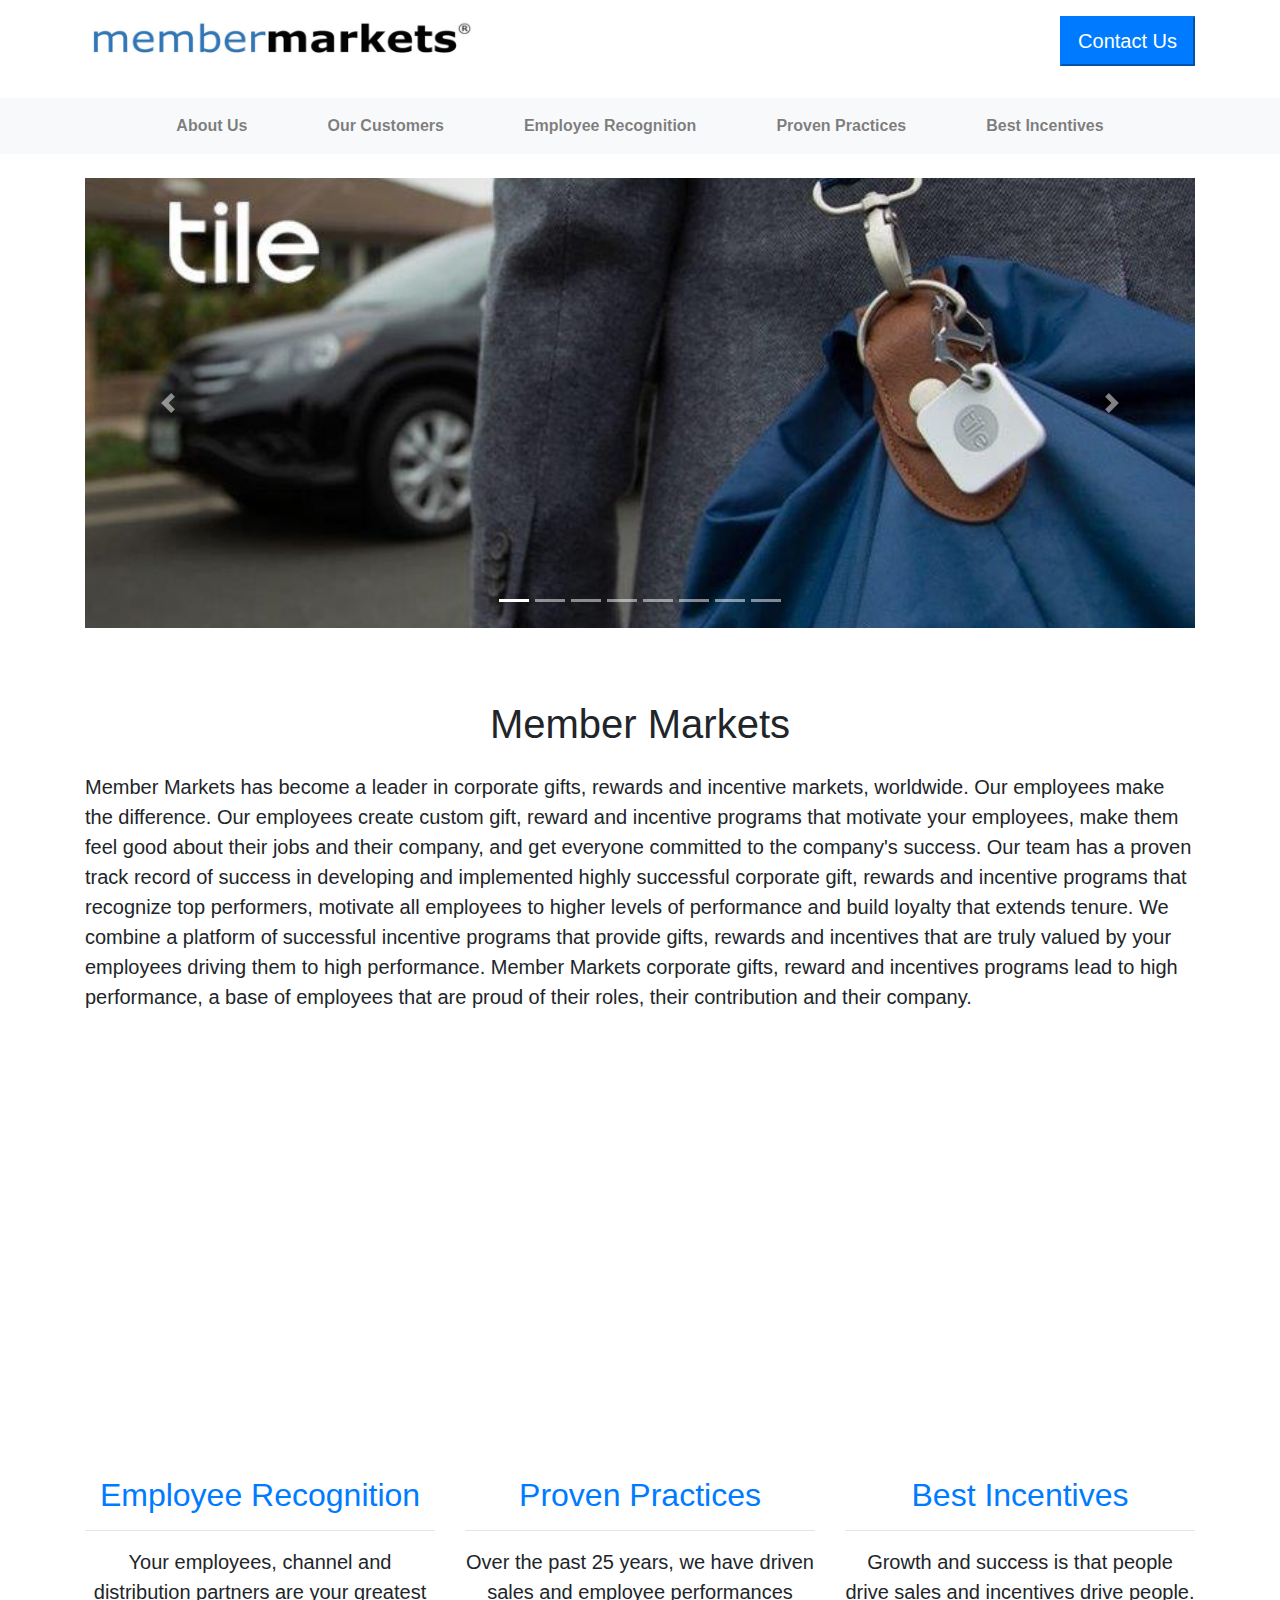
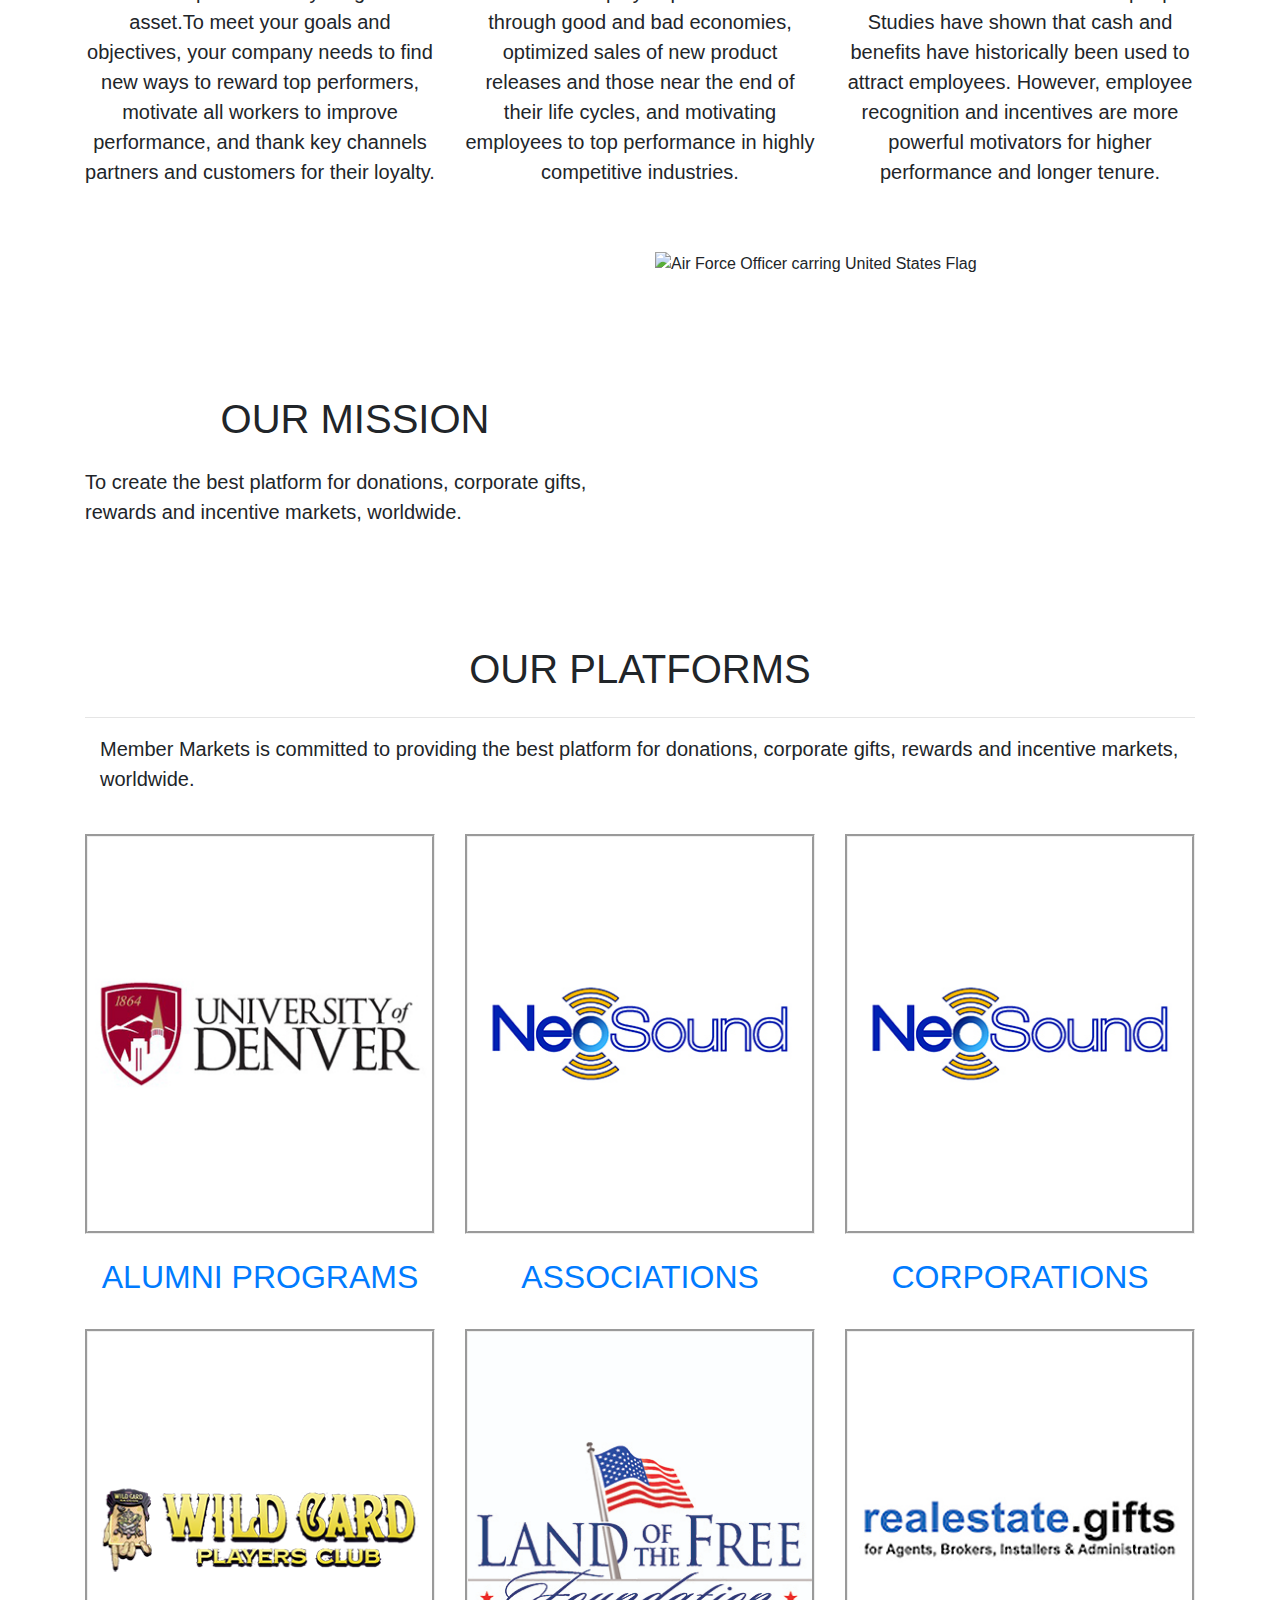
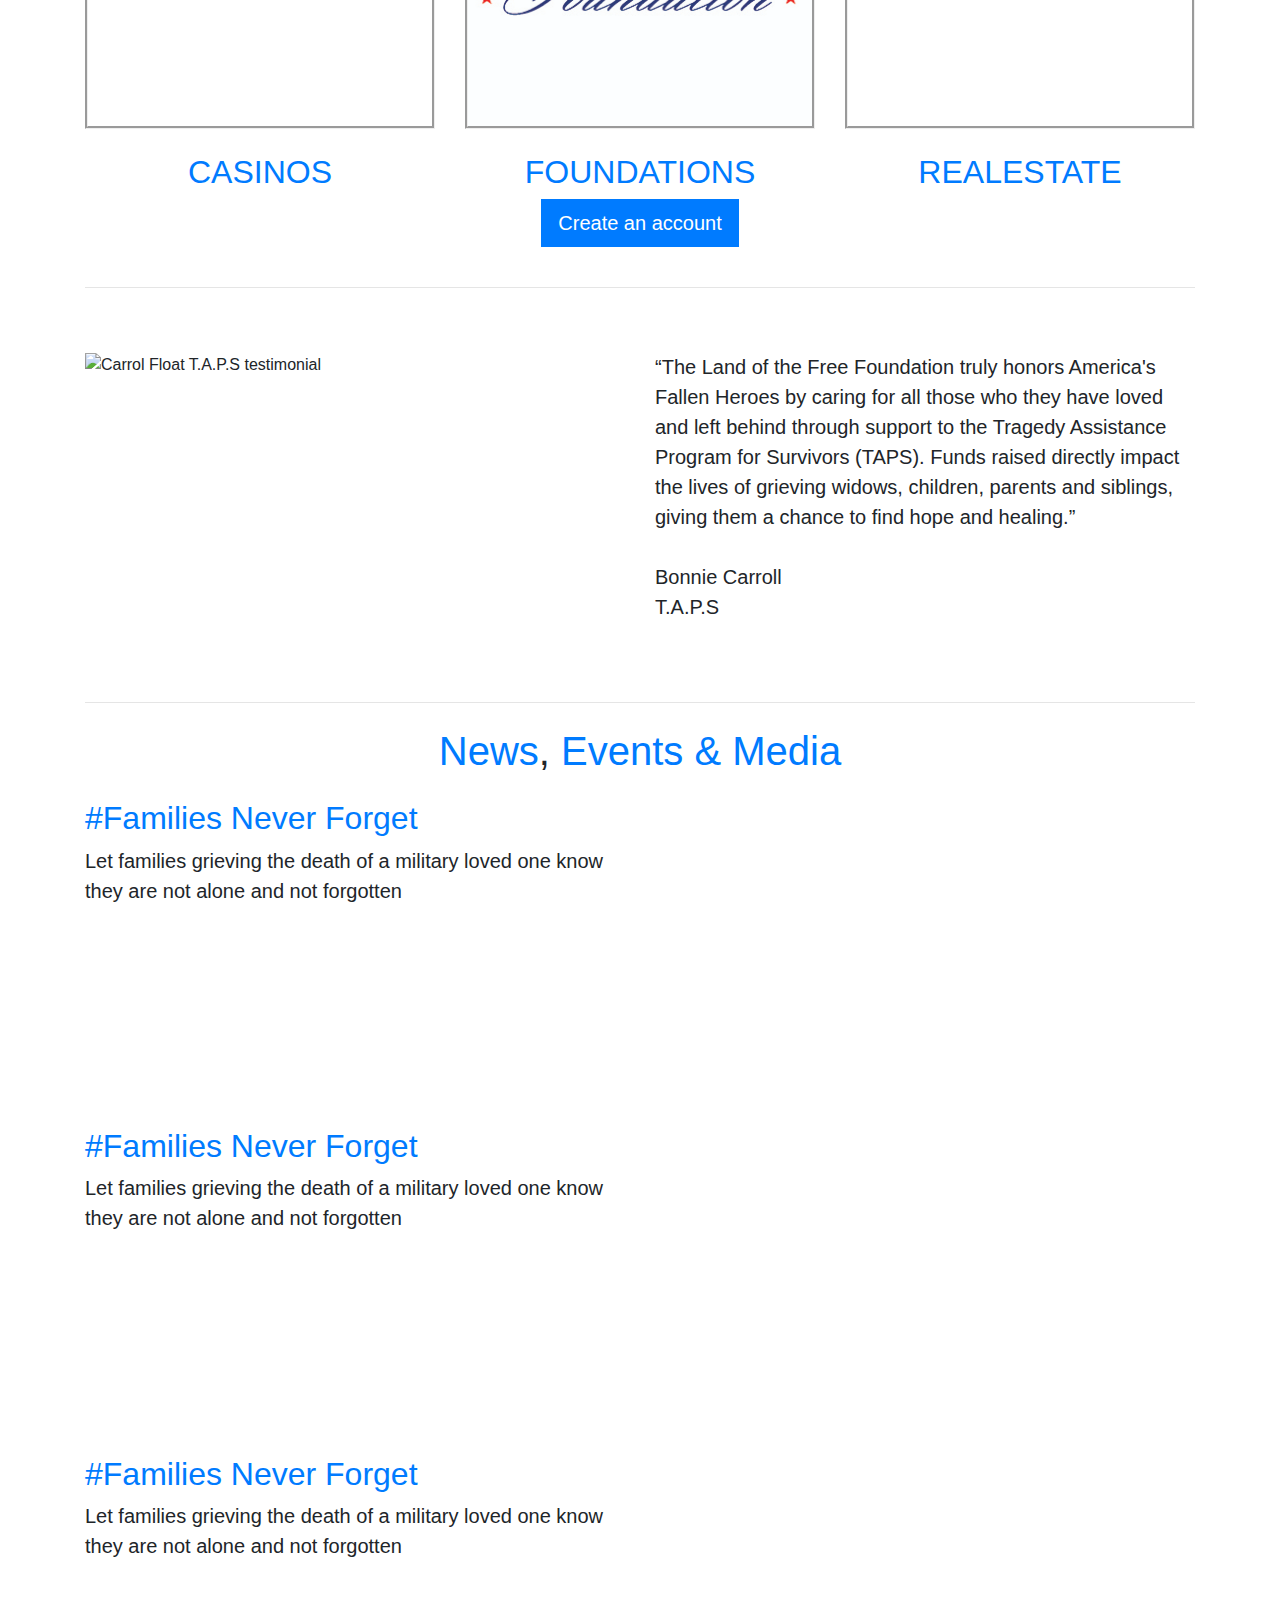
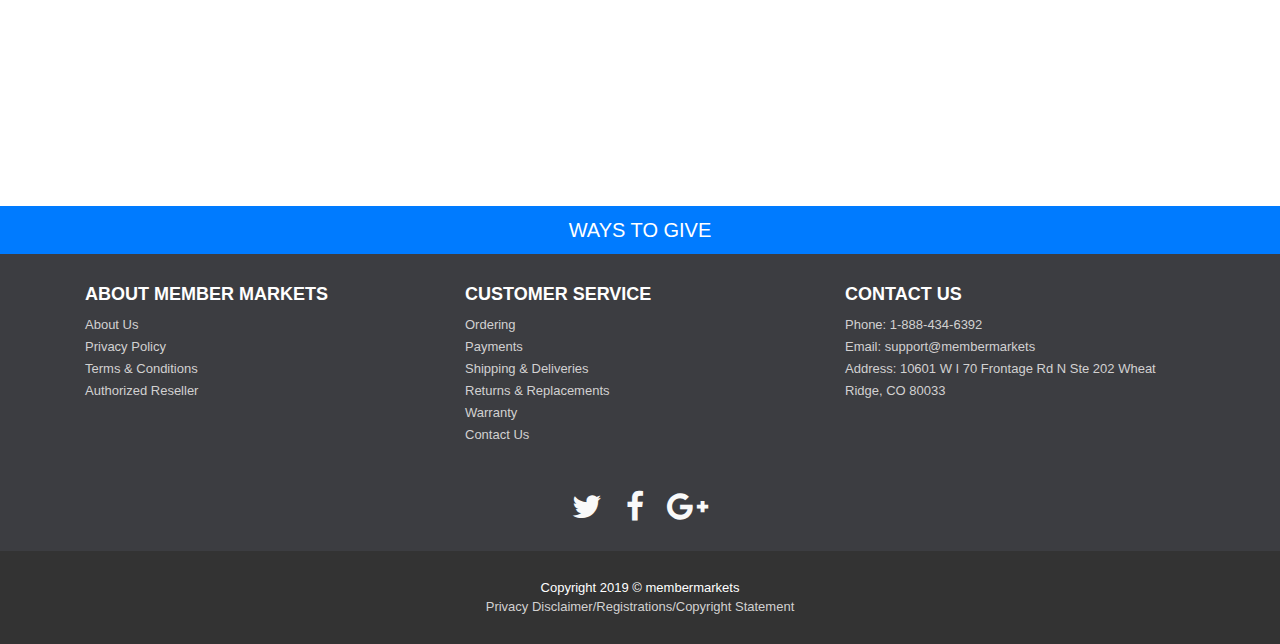
==== index.html @ c1439d19 "img" ====
<!DOCTYPE html>
<html lang="en">

<head>

  <meta charset="utf-8">
  <meta name="viewport" content="width=device-width, initial-scale=1, shrink-to-fit=no">
  <meta name="description" content="Land of the Free Foundation Home page.">
  <meta name="author" content="Land of the Free Foundation">

  <title>Member Markets</title>

  <link rel="stylesheet" href="https://stackpath.bootstrapcdn.com/bootstrap/4.3.1/css/bootstrap.min.css"
    integrity="sha384-ggOyR0iXCbMQv3Xipma34MD+dH/1fQ784/j6cY/iJTQUOhcWr7x9JvoRxT2MZw1T" crossorigin="anonymous">


  <!-- Bootstrap core CSS -->

  <link href="vendor/bootstrap/css/bootstrap.min.css" rel="stylesheet">

  <!-- Custom styles for this template -->

  <link href="css/loff.css" rel="stylesheet">
  <link rel="stylesheet" href="assets/css/Footer-with-button-logo.css">
  <link rel="stylesheet" href="https://cdnjs.cloudflare.com/ajax/libs/font-awesome/4.6.3/css/font-awesome.min.css">

</head>


<body>

  <header>
    <div class="jumbotron jumbotron-fluid">
      <div class="container" id="jumbotron-w">
        <div class="row">
          <div class="col-lg-5">
            <a href="index.html"><img src="img/Logo MM.PNG" title="Land of the Free Foundation Logo"
                alt="Land of the Free Foundation Logo"></a>
            <!-- <h1>PRIVATE PASSWORD PROTECTED Ecommerce Stores</h1> -->
          </div>
          <div class="col-lg-7">
            <section class="donate">
              <a href="#" target="_blank"><button type="button" class="btn-lg btn-primary" id="header-button">Contact
                  Us</button></a>

          </div>
          </section>
        </div>
      </div>
    </div>
  </header>

  <style>
    .dropdown:hover>.dropdown-menu {
      display: block;

    }

    .nav-item {
      font-size: 1rem;
      font: bold;

    }

    .nav-item:hover {
      background-color: #007bff;
    }

    #navbarDropdown:hover {
      color: #fff;
    }

    .card:hover .image {
      opacity: 0.3;
    }

    .btn-group-lg>.btn,
    .btn-lg {
      padding: .5rem 1rem;
      font-size: 1.25rem;
      line-height: 1.5;
      border-radius: 0rem;
    }

    p {
      font-size: 20px;
    }

    .carousel-slide {
      position: top;
      top: 0;
      left: 0;
    }

    .fish {
      position: absolute;
      top: -50px;
      left: 35%;
    }

    @media (max-width: 500px) {
      .fish {
        position: absolute;
        top: -50px;
        left: 25%;
        width: 50%;
        height: 35%;
      }
    }
  </style>




  <main>

    <nav class="navbar sticky-top navbar-expand-lg navbar-light bg-light">
      <button class="navbar-toggler" type="button" data-toggle="collapse" data-target="#navbarSupportedContent"
        aria-controls="navbarSupportedContent" aria-expanded="false" aria-label="Toggle navigation">
        <span class="navbar-toggler-icon"></span>
      </button>
      <div class="collapse navbar-collapse" id="navbarSupportedContent">
        <ul class="navbar-nav mx-auto">
          <li class="nav-item dropdown">
            <a class="nav-link" href="#aboutus" id="navbarDropdown" role="button" aria-haspopup="true"
              aria-expanded="false">
              <b>About Us</b>
            </a>
            <!-- <div class="dropdown-menu" aria-labelledby="navbarDropdown">
              <a class="dropdown-item" href="testimonials.html">Testimonials</a>
              <a class="dropdown-item" href="tribute.html">Tributes</a>
            </div> -->
          </li>
          <li class="nav-item dropdown">
            <a class="nav-link" href="changing-lives.html" id="navbarDropdown" role="button" aria-haspopup="true"
              aria-expanded="false">
              <b>Our Customers</b>
            </a>
            <!-- <div class="dropdown-menu" aria-labelledby="navbarDropdown">
                <a class="dropdown-item" href="testimonials.html">Testimonials</a>
                <a class="dropdown-item" href="tribute.html">Tributes</a>
              </div> -->
          </li>
          <li class="nav-item dropdown">

            <a class="nav-link" href="how-we-help.html" id="navbarDropdown" role="button" aria-haspopup="true"
              aria-expanded="false">
              <b>Employee Recognition</b>
            </a>
            <!-- <div class="dropdown-menu" aria-labelledby="navbarDropdown">
              <a class="dropdown-item" href="servicepersonnelandfamily.html">Service Personnel & Family</a>
              <a class="dropdown-item" href="health.html">Mental & Physical Health</a>
              <a class="dropdown-item" href="leadershipknowledge.html">Leadership Knowledge & Experience</a>
              <a class="dropdown-item" href="youth.html">Youth Programs</a>
              <a class="dropdown-item" href="servicepersonnelandfamily.html">Veterans Career Development</a>
            </div> -->
          </li>
          <li class="nav-item dropdown">
            <a class="nav-link" href="changing-lives.html" id="navbarDropdown" role="button" aria-haspopup="true"
              aria-expanded="false">
              <b>Proven Practices</b>
            </a>
            <!-- <div class="dropdown-menu" aria-labelledby="navbarDropdown">
              <a class="dropdown-item" href="testimonials.html">Testimonials</a>
              <a class="dropdown-item" href="tribute.html">Tributes</a>
            </div> -->
          </li>
          <li class="nav-item dropdown">
            <a class="nav-link" href="#waystogivesection" id="navbarDropdown" role="button" aria-haspopup="true"
              aria-expanded="false">
              <b>Best Incentives</b>
            </a>
            <!-- <div class="dropdown-menu" aria-labelledby="navbarDropdown">
              <a class="dropdown-item" href="https://securepayment.link/landofthefreefoundation/" target="_blank">Donate
                Now</a>
              <a class="dropdown-item" href="golf.html">Golf Classic</a>
              <a class="dropdown-item" href="foundation-dinner.html">Foundation Dinner</a>
              <a class="dropdown-item" href="https://membermarkets.com/landofthefreefoundation/customer/account/login/"
                target="_blank">Shop
                to Support</a>
              <a class="dropdown-item" href="gift.html">Gift & Support Registry</a>
            </div> -->
          </li>
          <!-- <li class="nav-item">
            <a class="nav-link" href="https://membermarkets.com/landofthefreefoundation/customer/account/login/"
              id="navbarDropdown" target="_blank" role="button"><b>Shop to Support</b>
            </a>
          </li>
          <li class="nav-item">
            <a class="nav-link" href="gift.html" id="navbarDropdown" role="button"><b>Gift Registry</b>
            </a>
          </li>
          <li class="nav-item dropdown">
            <a class="nav-link" href="#newseventsandmedia" id="navbarDropdown" role="button" aria-haspopup="true"
              aria-expanded="false">
              <b>News, Events & Media</b>
            </a>
            <div class="dropdown-menu" aria-labelledby="navbarDropdown">
              <a class="dropdown-item" href="news.html">News</a>
              <a class="dropdown-item" href="events.html">Events</a>
              <a class="dropdown-item" href="media.html">Media</a>
            </div>
          </li> -->
        </ul>
      </div>
    </nav>

    <div class="container">

      <br>
      <div id="carouselExampleIndicators" class="carousel slide" data-ride="carousel">
        <ol class="carousel-indicators">
          <li data-target="#carouselExampleIndicators" data-slide-to="0" class="active"></li>
          <li data-target="#carouselExampleIndicators" data-slide-to="1"></li>
          <li data-target="#carouselExampleIndicators" data-slide-to="2"></li>
          <li data-target="#carouselExampleIndicators" data-slide-to="3"></li>
          <li data-target="#carouselExampleIndicators" data-slide-to="4"></li>
          <li data-target="#carouselExampleIndicators" data-slide-to="5"></li>
          <li data-target="#carouselExampleIndicators" data-slide-to="6"></li>
          <li data-target="#carouselExampleIndicators" data-slide-to="7"></li>

        </ol>
        <div class="carousel-inner" role="listbox">
          <div class="carousel-item active" style="background-image: url('img/Tile Slider 07-13-2019.jpg')"
            width="1110px">
            <div class="carousel-caption d-none d-md-block">
            </div>
          </div>
          <div class="carousel-item" style="background-image: url('img/ecobee.jpg')">
            <div class="carousel-caption d-none d-md-block">
            </div>
          </div>
          <div class="carousel-item" style="background-image: url('img/Bowers and Wilkins.jpg')" id="img-responsive">
            <div class="carousel-caption d-none d-md-block">
            </div>
          </div>
          <div class="carousel-item" style="background-image: url('img/Oakley.jpg')" id="img-responsive">
            <div class="carousel-caption d-none d-md-block">
            </div>
          </div>
          <div class="carousel-item" style="background-image: url('img/Uniden.jpg')" id="img-responsive">
            <div class="carousel-caption d-none d-md-block">
            </div>
          </div>
          <div class="carousel-item" style="background-image: url('img/Polaroid Og.jpg')" id="img-responsive">
            <div class="carousel-caption d-none d-md-block">
            </div>
          </div>
          <div class="carousel-item" style="background-image: url('img/Kitchenaid Slider_12282018.jpg')">
            <div class="carousel-caption d-none d-md-block">
            </div>
          </div>
          <div class="carousel-item" style="background-image: url('img/Garmin _0102_2019.jpg')">
            <div class="carousel-caption d-none d-md-block">
            </div>
          </div>


        </div>

        <a class="carousel-control-prev" href="#carouselExampleIndicators" role="button" data-slide="prev">
          <span class="carousel-control-prev-icon" aria-hidden="true"></span>
          <span class="sr-only">Previous</span>
        </a>
        <a class="carousel-control-next" href="#carouselExampleIndicators" role="button" data-slide="next">
          <span class="carousel-control-next-icon" aria-hidden="true"></span>
          <span class="sr-only">Next</span>
        </a>
      </div>
    </div>

    <!-- Page Content -->

    <div id="aboutus"></div>
    <div>
      <br>
      <br>
    </div>
    <div class="container">
      <h1 class="my-4" id="loftitle">Member Markets</h1>

      <!-- Features Section -->
      <div class="row">
        <div class="col-lg-12">
          <p>
            Member Markets has become a leader in corporate gifts, rewards and incentive markets, worldwide. Our
            employees make the difference. Our employees create custom gift, reward and incentive programs that motivate
            your employees, make them feel good about their jobs and their company, and get everyone committed to the
            company's success. Our team has a proven track record of success in developing and implemented highly
            successful corporate gift, rewards and incentive programs that recognize top performers, motivate all
            employees to higher levels of performance and build loyalty that extends tenure. We combine a platform of
            successful incentive programs that provide gifts, rewards and incentives that are truly valued by your
            employees driving them to high performance. Member Markets corporate gifts, reward and incentives programs
            lead to high performance, a base of employees that are proud of their roles, their contribution and their
            company.
          </p>

        </div>

        <hr>

      </div>

    </div>

    <div>
      <br>
    </div>

    <div class="container">

      <div class="row">

        <div class="col-md-4">
          <div class="card hoverable" id="secondcardrow">
            <div class="card-image">
              <div class="view overlay hm-white-slight z-depth-1">
                <div id="yourElement" alt="US Army Soldier holding child in arms"></div>
                <br>

              </div>
            </div>
            <div class="card-content">
              <a href="servicepersonnelandfamily.html" alt="Link to Service Personnel and Family Page">
                <h2>Employee Recognition</h2>
              </a>
              <hr>
              <p>
                Your employees, channel and distribution partners are your greatest asset.To meet your goals and
                objectives, your company needs to find new ways to reward top performers, motivate all workers to
                improve performance, and thank key channels partners and customers for their loyalty.
              </p>
            </div>
          </div>
        </div>



        <div class="col-md-4">
          <div class="card hoverable" id="secondcardrow">
            <div class="card-image">
              <div class="view overlay hm-white-slight z-depth-1">
                <div id="health" alt="US Military Veteran in wheelchair with third training for race."></div>
                <br>

                <div class="mask waves-effect"></div>
              </div>
            </div>
            <div class="card-content">
              <a href="health.html">
                <h2>Proven Practices</h2>
              </a>
              <hr>
              <p>
                Over the past 25 years, we have driven sales and employee performances through good and bad economies,
                optimized sales of new product releases and those near the end of their life cycles, and motivating
                employees to top performance in highly competitive industries.
              </p>
            </div>
          </div>
        </div>

        <div class="col-md-4">
          <div class="card hoverable" id="secondcardrow">
            <div class="card-image">
              <div class="view overlay hm-white-slight z-depth-1">
                <div id="knowledgecard" alt="US Army Officers parading on horses in honor of Veterans day."></div>
                <br>
              </div>
            </div>
            <div class="card-content">
              <a href="leadershipknowledge.html">
                <h2>Best Incentives</h2>
              </a>
              <hr>
              <p>Growth and success is that people drive sales and incentives drive people. Studies
                have shown that cash and benefits have historically been used to attract employees. However, employee
                recognition and incentives are more powerful motivators for higher performance and
                longer tenure.
                <br>


              </p>
            </div>
          </div>
        </div>
      </div>
    </div>


    <div>
      <br>
    </div>

    <div class="container">
      <div class="row">
        <div class="col-lg-6">


          <br>
          </br>
          <br>
          </br>
          <br>
          </br>

          <h1 class="my-4" id="our-mission-title">OUR MISSION</h1>
          <p>
              To create the best platform for donations, corporate gifts, rewards and incentive markets, worldwide.
            <!-- The sacrifices of our armed service personnel protect our way of life and safeguard the Land of the Free.
            Our mission is to support programs that serve the needs of America’s armed forces and their families who are
            preparing to return to active service or returning home to transition into civilian life. -->

            <br>
            </br>

          </p>
        </div>
        <div class="col-lg-6">
          <div class="row">

            <br>
          </div>
          <img class="img-fluid" src="https://cdn.pixabay.com/photo/2015/03/05/04/56/military-659893_1280.jpg"
            alt="Air Force Officer carring United States Flag">
          <div class="row">

          </div>
        </div>

      </div>
    </div>


    <div id="waystogivesection"></div>

    <div>
      <br>
      <br>
    </div>



    <div class="container">
      <h1 class="my-4" id="Ways-to-Give-title">OUR PLATFORMS</h1>

      <hr>

      <div class="col-lg-12">
        <p>Member Markets is committed to providing the best platform for donations, corporate gifts, rewards and
          incentive markets, worldwide.

        </p>
      </div>

      <br>
      <div class="row">

        <div class="col-md-4">
          <div class="card hoverable" id="secondcardrow">
            <div class="card-image">
              <div class="view overlay hm-white-slight z-depth-1">
                <a href="#" target="_blank">
                  <div id="waystogive" alt="Child hand holding adult hand"></div>
                </a>

              </div>
            </div>
            <div class="card-content">
              <br>
              <a href="#" target="_blank">
                <h2>ALUMNI PROGRAMS</h2>
              </a>
            </div>
          </div>
        </div>

        <div class="col-md-4">
          <div class="card hoverable" id="secondcardrow">
            <div class="card-image">
              <div class="view overlay hm-white-slight z-depth-1">
                <a href="#" alt="Pacific Palms Hotel golf course with Land of the Free Foundation Logo" target="_blank">
                  <div id="golfclassiccard"></div>
                </a>

              </div>
            </div>
            <div class="card-content">
              <br>
              <a href="#" target="_blank">
                <h2>ASSOCIATIONS</h2>
              </a>

            </div>
          </div>
        </div>

        <div class="col-md-4">
          <div class="card hoverable" id="secondcardrow">
            <div class="card-image">
              <div class="view overlay hm-white-slight z-depth-1">
                <a href="#" target="_blank">
                  <div id="foundationdinnercard"></div>
                </a>
                <a href="#">

                  <div class="mask waves-effect"></div>
                </a>
              </div>
            </div>
            <div class="card-content">
              <br>
              <a href="#" target="_blank">
                <h2>CORPORATIONS</h2>
              </a>

            </div>
          </div>
        </div>
      </div>

      <div><br></div>

      <div class="row">
        <div class="col-md-4">
          <div class="card hoverable" id="secondcardrow">
            <div class="card-image">
              <div class="view overlay hm-white-slight z-depth-1">
                <a href="#" target="_blank">
                  <div id="casino-card"></div>
                </a>
                <a href="#">
                  <div class="mask waves-effect"></div>
                </a>
              </div>
            </div>
            <div class="card-content">
              <br>
              <a href="https://membermarkets.com/landofthefreefoundation/customer/account/login/" target="_blank">
                <h2>CASINOS</h2>
              </a>
              <!-- <p>Already a Member?
                <a href="https://membermarkets.com/landofthefreefoundation/customer/account/login/"
                  class="btn btn-danger btn-lg" target="_blank" role="button" aria-active="true">Sign In</a>
              </p> -->
            </div>
          </div>
        </div>

        <div class="col-md-4">
          <div class="card hoverable" id="secondcardrow">
            <div class="card-image">
              <div class="view overlay hm-white-slight z-depth-1">
                <a href="https://landofthefreefoundation.store/customer/account/create/" target="_blank">
                  <div id="foundations-card"></div>
                </a>
                <a href="#">

                  <div class="mask waves-effect"></div>
                </a>
              </div>
            </div>
            <div class="card-content">
              <br>
              <a href="https://landofthefreefoundation.store/customer/account/create/" target="_blank">
                <h2>FOUNDATIONS</h2>
              </a>
              <a href="https://landofthefreefoundation.store/customer/account/create/" class="btn btn-primary btn-lg"
                target="_blank" role="button" aria-active="true">Create an account</a>

            </div>
          </div>
        </div>

        <div class="col-md-4">
          <div class="card hoverable" id="secondcardrow">
            <div class="card-image">
              <div class="view overlay hm-white-slight z-depth-1">
                <a href="#">
                  <div id="realestate-card"></div>
                </a>
                <a href="#">

                  <div class="mask waves-effect"></div>
                </a>
              </div>
            </div>
            <div class="card-content">
              <br>
              <a href="#">
                <h2>REALESTATE</h2>
              </a>
              <br>
              <br>

            </div>
          </div>
        </div>
      </div>
    </div>

    </div>
    <br>
    <div>


      <div class="container">
        <hr>

        <div class="row">
          <div class="col-lg-6">
            <br>
            <br>
            <img class="img-fluid" src="img/2019-Float-Carroll.jpg" alt="Carrol Float T.A.P.S testimonial">
          </div>
          <div class="col-lg-6">
            <br>
            <br>
            <p>
              “The Land of the Free Foundation truly honors America's Fallen Heroes by caring for all those who they
              have loved and left behind through support to the Tragedy Assistance Program for Survivors (TAPS). Funds
              raised directly impact the lives of grieving widows, children, parents and siblings, giving them a chance
              to find hope and healing.”
              <br>
              </br>
              Bonnie Carroll
              </br>
              T.A.P.S
            </p>
          </div>
        </div>
      </div>
      <br>

      <div id="newseventsandmedia"></div>


      <div>
        <br>
      </div>


      <div class="container">
        <hr>

        <h1 class="my-4" id="loftitle"><a href="#">News</a>, <a href="#">Events</a><a
            href="#"> & Media</a></h1>

        <div class="row">
          <div class="col-lg-6">
            <a href="https://www.youtube.com/watch?v=h-Il1J1z6Ec" alt="PSA Visiting Mom Families Never Forget"
              target="_blank">
              <h2>#Families Never Forget</h2>
            </a>
            <p>Let families grieving the death of a military loved one know they are not alone and not forgotten</p>

          </div>
          <div class="col-lg-6">
            <div class="embed-responsive embed-responsive-16by9">
              <iframe class="embed-responsive-item" src="https://www.youtube.com/embed/h-Il1J1z6Ec"
                title="TAPS Visting Mom" allowfullscreen></iframe>
            </div>
          </div>
        </div>
        <br>

        <div class="row">
          <div class="col-lg-6">
            <a href="https://www.youtube.com/watch?v=h-Il1J1z6Ec" alt="PSA Visiting Mom Families Never Forget"
              target="_blank">
              <h2>#Families Never Forget</h2>
            </a>
            <p>Let families grieving the death of a military loved one know they are not alone and not forgotten</p>

          </div>
          <div class="col-lg-6">
            <div class="embed-responsive embed-responsive-16by9">
              <iframe class="embed-responsive-item" src="https://www.youtube.com/embed/h-Il1J1z6Ec"
                title="TAPS Visting Mom" allowfullscreen></iframe>
            </div>
          </div>
        </div>
        <br>

        <div class="row">
          <div class="col-lg-6">
            <a href="https://www.youtube.com/watch?v=h-Il1J1z6Ec" alt="PSA Visiting Mom Families Never Forget"
              target="_blank">
              <h2>#Families Never Forget</h2>
            </a>
            <p>Let families grieving the death of a military loved one know they are not alone and not forgotten</p>

          </div>
          <div class="col-lg-6">
            <div class="embed-responsive embed-responsive-16by9">
              <iframe class="embed-responsive-item" src="https://www.youtube.com/embed/h-Il1J1z6Ec"
                title="TAPS Visting Mom" allowfullscreen></iframe>
            </div>
          </div>
        </div>

        <br>

      </div>


    </div>

    <div>
      <br>
    </div>

    </div>

  </main>

  <!-- Footer -->
  <footer>
    <div class="container-fluid" id="donatefoot">
      <div class="row">
        <a class="btn btn-lg btn-primary btn-block" href="donate.html">WAYS TO
          GIVE</a>
      </div>
    </div>
    <footer id="myFooter">
      <div class="container">
        <div class="row">
          <div class="col-sm-4" id="footlinks">
            <h5>ABOUT MEMBER MARKETS</h5>
            <ul>
              <li><a href="#">About Us</a></li>
              <li><a href="#">Privacy Policy</a></li>
              <li><a href="#">Terms & Conditions</a></li>
              <li><a href="#">Authorized Reseller</a></li>
            </ul>
          </div>
          <div class="col-sm-4" id="footlinks">
            <h5>CUSTOMER SERVICE</h5>
            <ul>
              <li><a href="#">Ordering</a></li>
              <li><a href="#">Payments</a></li>
              <li><a href="#">Shipping & Deliveries</a></li>
              <li><a href="#">Returns & Replacements</a></li>
              <li><a href="#">Warranty</a></li>
              <li><a href="#">Contact Us</a></li>
            </ul>
          </div>
          <div class="col-sm-4" id="footlinks">
            <h5>CONTACT US</h5>
            <ul>
              <li><a href="#">Phone: 1-888-434-6392</a></li>
              <li><a href="#">Email: support@membermarkets</a></li>
              <li><a href="#">Address: 10601 W I 70 Frontage Rd N Ste 202
                  Wheat Ridge, CO 80033</a></li>

            </ul>
          </div>
        </div>
        <div class="row">

          <div class="col-sm-12" id="footlinks">
            <!-- <h5 style="text-align: center">Connect With Us</h5> -->
            <div class="social-networks">
              <a href="#" class="twitter"><i class="fa fa-twitter"></i></a>
              <a href="https://www.facebook.com/LandoftheFreeFoundation/" class="facebook"><i
                  class="fa fa-facebook"></i></a>
              <a href="#" class="google"><i class="fa fa-google-plus"></i></a>

            </div>
          </div>
        </div>
      </div>
      <div class="footer-copyright">
        <div class="container">
          <br>
          <p class="m-0 text-center text-white" id="footlinks">Copyright 2019 &copy; membermarkets
            <br>
            <a href="#">Privacy</a>
            <a href="#">Disclaimer/Registrations/Copyright Statement</a>
            <br>
          </p>
        </div>
        <br>
        <!-- <p>© 2016 Copyright Text </p> -->
      </div>
    </footer>
  </footer>
  <!-- </footer> -->

  <!-- Bootstrap core JavaScript -->
  <script src="vendor/jquery/jquery.min.js"></script>
  <script src="vendor/bootstrap/js/bootstrap.bundle.min.js"></script>


</body>

</html>
---- css/loff.css ----
/* header {
  margin-top: 0px;
  margin: 20px;
  } */


body {
width: 100%;
}

p {
  font-size: 20px;
}

#jumbotron-w {
  background-color: white;

}
.jumbotron {
  margin-top: 16px;
  padding: 0rem 0rem;
  background-color: white;

}
.jumbotron-fluid {
  padding-right: 0;
  padding-left: 0;
  border-radius: 0;
  background-color: white;
  background: white;
}
.carousel-item {
  height: 450px;
  min-height: 300px;
  background: no-repeat center center scroll;
  -webkit-background-size: cover;
  -moz-background-size: cover;
  -o-background-size: cover;
  background-size: cover;
  transition: transform .4s ease-in-out,-webkit-transform .4s ease-in-out;
}
/* .carousel-item .img-fluid {
  width:100%;
  height:100%;
} */
/* #img-responsive {
  width:100%;
  height:100%;
} */
/* #slider {

  width: 100%;

} */


.carousel {
  position: relative;
}


.carousel.pointer-event {
  -ms-touch-action: pan-y;
  touch-action: pan-y;
}

.carousel-inner {
  position: relative;
  width: 100%;
  overflow: hidden;
}

.carousel-inner::after {
  display: block;
  clear: both;
  content: "";
}

#secondcardrow {
  position: relative;
  display: -ms-flexbox;
  display: flex;
  -ms-flex-direction: column;
  flex-direction: column;
  min-width: 0;
  word-wrap: break-word;
  background-color: #fff;
  background-clip: border-box;
  border: 0px solid rgba(0,0,0,.125); 
}

/* @media (min-width: 576px) {


} */
/* .carousel-item {
  height: 60vh;
  min-height: 300px;
  background: no-repeat center center scroll;
  -webkit-background-size: cover;
  -moz-background-size: cover;
  -o-background-size: cover;
  background-size: cover;
  position: relative;
  display: auto;
  float: center;
  width: 100%;
  margin-right: -100%;
  -webkit-backface-visibility: hidden;
  backface-visibility: hidden;
  transition: -webkit-transform 0.6s ease-in-out;
  transition: transform 0.6s ease-in-out;
  transition: transform 0.6s ease-in-out, -webkit-transform 0.6s ease-in-out;
} */

/* @media screen and (prefers-reduced-motion: reduce) {
  .carousel-item {
    transition: none;
  }
}

.carousel-item.active,
.carousel-item-next,
.carousel-item-prev {
  display: block;
}

.carousel-item-next:not(.carousel-item-left),
.active.carousel-item-right {
  -webkit-transform: translateX(100%);
  transform: translateX(100%);
}

.carousel-item-prev:not(.carousel-item-right),
.active.carousel-item-left {
  -webkit-transform: translateX(-100%);
  transform: translateX(-100%);
}

.carousel-fade .carousel-item {
  opacity: 0;
  transition-property: opacity;
  -webkit-transform: none;
  transform: none;
}

.carousel-fade .carousel-item.active,
.carousel-fade .carousel-item-next.carousel-item-left,
.carousel-fade .carousel-item-prev.carousel-item-right {
  z-index: 1;
  opacity: 1;
}

.carousel-fade .active.carousel-item-left,
.carousel-fade .active.carousel-item-right {
  z-index: 0;
  opacity: 0;
  transition: 0s 0.6s opacity;
}

@media screen and (prefers-reduced-motion: reduce) {
  .carousel-fade .active.carousel-item-left,
  .carousel-fade .active.carousel-item-right {
    transition: none;
  }
}

.carousel-control-prev,
.carousel-control-next {
  position: absolute;
  top: 0;
  bottom: 0;
  z-index: 1;
  display: -ms-flexbox;
  display: flex;
  -ms-flex-align: center;
  align-items: center;
  -ms-flex-pack: center;
  justify-content: center;
  width: 15%;
  color: #fff;
  text-align: center;
  opacity: 0.5;
  transition: opacity 0.15s ease;
}

@media screen and (prefers-reduced-motion: reduce) {
  .carousel-control-prev,
  .carousel-control-next {
    transition: none;
  }
}

.carousel-control-prev:hover, .carousel-control-prev:focus,
.carousel-control-next:hover,
.carousel-control-next:focus {
  color: #fff;
  text-decoration: none;
  outline: 0;
  opacity: 0.9;
}

.carousel-control-prev {
  left: 0;
}

.carousel-control-next {
  right: 0;
}

.carousel-control-prev-icon,
.carousel-control-next-icon {
  display: inline-block;
  width: 20px;
  height: 20px;
  background: transparent no-repeat center center;
  background-size: 100% 100%;
}

.carousel-control-prev-icon {
  background-image: url("data:image/svg+xml,%3csvg xmlns='http://www.w3.org/2000/svg' fill='%23fff' viewBox='0 0 8 8'%3e%3cpath d='M5.25 0l-4 4 4 4 1.5-1.5-2.5-2.5 2.5-2.5-1.5-1.5z'/%3e%3c/svg%3e");
}

.carousel-control-next-icon {
  background-image: url("data:image/svg+xml,%3csvg xmlns='http://www.w3.org/2000/svg' fill='%23fff' viewBox='0 0 8 8'%3e%3cpath d='M2.75 0l-1.5 1.5 2.5 2.5-2.5 2.5 1.5 1.5 4-4-4-4z'/%3e%3c/svg%3e");
}

.carousel-indicators {
  position: absolute;
  right: 0;
  bottom: 0;
  left: 0;
  z-index: 15;
  display: -ms-flexbox;
  display: flex;
  -ms-flex-pack: center;
  justify-content: center;
  padding-left: 0;
  margin-right: 15%;
  margin-left: 15%;
  list-style: none;
}

.carousel-indicators li {
  box-sizing: content-box;
  -ms-flex: 0 1 auto;
  flex: 0 1 auto;
  width: 30px;
  height: 3px;
  margin-right: 3px;
  margin-left: 3px;
  text-indent: -999px;
  cursor: pointer;
  background-color: #fff;
  background-clip: padding-box;
  border-top: 10px solid transparent;
  border-bottom: 10px solid transparent;
  opacity: .5;
  transition: opacity 0.6s ease;
}

@media screen and (prefers-reduced-motion: reduce) {
  .carousel-indicators li {
    transition: none;
  }
}

.carousel-indicators .active {
  opacity: 1;
}

.carousel-caption {
  position: absolute;
  right: 15%;
  bottom: 20px;
  left: 15%;
  z-index: 10;
  padding-top: 20px;
  padding-bottom: 20px;
  color: #fff;
  text-align: center;
} */


/* .btn btn-primary{
  float: right;
} */

.donate {
  float: right;
  margin-top: 0px;

}

@media (max-width: 500px) {
  .donate {
    float: right ;
    margin-right: 22px;
    margin-top: 20px;
  
  }
  #header-button {
    font-size: 1rem;  
  }
}
/* .navbar-wrapper > .container {
  padding-right: 0;
  padding-left: 0;
  width: inherit;
}
.navbar-wrapper .navbar{
  width: 100% !important;
} */

/* Navigation links */
/* .navbar a {
  float: left;
  padding: 12px;
  color: white;
  text-decoration: none;
  font-size: 17px;
  width: 100%; /* Four equal-width links. If you have two links, use 50%, and 33.33% for three links, etc.. */
  /* text-align: center; If you want the text to be centered
} */


/* nav ul {
  padding:0;
  display: flex;
  justify-content: space-around;
  border:1px solid white;

  }   

nav ul li {
  border-left:1px solid white;
  list-style-type:none;
  padding:10px;
  width:100%;                                   /*this is the line that helped me get rid of the white space at the start of my nav */

/* nav ul li a {
  text-decoration:none;
  } */ 

  /* .navbar > .container,
.navbar > .container-fluid {
  display: -ms-flexbox;
  display: flex;
  -ms-flex-wrap: wrap;
  flex-wrap: wrap;
  -ms-flex-align: center;
  align-items: center;
  -ms-flex-pack: justify;
  justify-content: space-between;
} */

/* .nav-link {
  display: block;
  padding: .5rem 1rem; */
  /* margin-left: 75px;
  margin-right: 75px;
  width: 100%;
} 

/* .main-nav a {
  padding: 0 20px;
} */
/* .nav-link {
  padding-right: 2.5rem;
  padding-left: 2.5rem;
}

.navbar-expand-lg .navbar-nav {
  padding-right: 5.5rem;
  padding-left: 5.5rem;
} */

/* .navbar-expand-lg .navbar-nav .nav-link {
  height: 20px;

  padding-right: 2.5rem;
  padding-left: 2.5rem;
} */
.dropdown-menu[x-placement^="top"], .dropdown-menu[x-placement^="right"], .dropdown-menu[x-placement^="bottom"], .dropdown-menu[x-placement^="left"] {
  right: auto;
  bottom: auto;
}
.dropdown-menu {
  position: absolute;
  top: 100%;
  left: 0px;
  z-index: 1000;
  display: none;
  float: right;
  min-width: 10rem;
  padding: 0.5rem 0;
  margin: 0.125rem 0 0;
  font-size: 1rem;
  color: #212529;
  text-align: left;
  list-style: none;
  background-color: #dc3545;
  background-clip: padding-box;
  border: 1px solid rgba(0, 0, 0, 0.15);
  border-radius: 0rem;
  /* border-radius: 0.25rem; */


}

.dropdown-menu-right {
  right: 0;
  left: auto;
}

.dropdown-divider {
  height: 0;
  margin: 0.5rem 0;
  overflow: hidden;
  border-top: 1px solid #e9ecef;
}

.dropdown-item {
  display: block;
  width: 100%;
  padding: 0.25rem 1.5rem;
  clear: both;
  font-weight: 400;
  color: #fff;
  text-align: inherit;
  white-space: nowrap;
  background-color: #dc3545;
  border: 0;
}

.dropdown-item:first-child {
  border-top-left-radius: calc(0.25rem - 1px);
  border-top-right-radius: calc(0.25rem - 1px);
}

.dropdown-item:last-child {
  border-bottom-right-radius: calc(0.25rem - 1px);
  border-bottom-left-radius: calc(0.25rem - 1px);
}

.dropdown-item:hover, .dropdown-item:focus {
  color: #16181b;
  text-decoration: none;
  background-color: #f8f9fa;
}

.dropdown-item.active, .dropdown-item:active {
  color: #fff;
  text-decoration: none;
  background-color: #007bff;
}

.dropdown-item.disabled, .dropdown-item:disabled {
  color: #6c757d;
  pointer-events: none;
  background-color: transparent;
}


@media (max-width: 575.98px) {
  .navbar-expand-sm > .container,
  .navbar-expand-sm > .container-fluid {
    padding-right: 0;
    padding-left: 0;
  }
}

@media (min-width: 576px) {
  .navbar-expand-sm {
    -ms-flex-flow: row nowrap;
    flex-flow: row nowrap;
    -ms-flex-pack: start;
    justify-content: flex-start;
  }
  .navbar-expand-sm .navbar-nav {
    -ms-flex-direction: row;
    flex-direction: row;
  }
  .navbar-expand-sm .navbar-nav .dropdown-menu {
    position: absolute;
  }
  .navbar-expand-sm .navbar-nav .nav-link {
    padding-right: .5rem;
    padding-left: .5rem;
  }
  .navbar-expand-sm > .container,
  .navbar-expand-sm > .container-fluid {
    -ms-flex-wrap: nowrap;
    flex-wrap: nowrap;
  }
  .navbar-expand-sm .navbar-collapse {
    display: -ms-flexbox !important;
    display: flex !important;
    -ms-flex-preferred-size: auto;
    flex-basis: auto;
  }
  .navbar-expand-sm .navbar-toggler {
    display: none;
  }
}

@media (max-width: 767.98px) {
  .navbar-expand-md > .container,
  .navbar-expand-md > .container-fluid {
    padding-right: 0;
    padding-left: 0;
  }
}

@media (min-width: 768px) {
  .navbar-expand-md {
    -ms-flex-flow: row nowrap;
    flex-flow: row nowrap;
    -ms-flex-pack: start;
    justify-content: flex-start;
  }
  .navbar-expand-md .navbar-nav {
    -ms-flex-direction: row;
    flex-direction: row;
  }
  .navbar-expand-md .navbar-nav .dropdown-menu {
    position: absolute;
  }
  .navbar-expand-md .navbar-nav .nav-link {
    padding-right: 0.5rem;
    padding-left: 0.5rem;
  }
  .navbar-expand-md > .container,
  .navbar-expand-md > .container-fluid {
    -ms-flex-wrap: nowrap;
    flex-wrap: nowrap;
  }
  .navbar-expand-md .navbar-collapse {
    display: -ms-flexbox !important;
    display: flex !important;
    -ms-flex-preferred-size: auto;
    flex-basis: auto;
  }
  .navbar-expand-md .navbar-toggler {
    display: none;
  }
}

@media (max-width: 991.98px) {
  .navbar-expand-lg > .container,
  .navbar-expand-lg > .container-fluid {
    padding-right: 2.5rem;
    padding-left: 2.5rem;
  }
}

@media (min-width: 992px) {
  .navbar-expand-lg {
    -ms-flex-flow: row nowrap;
    flex-flow: row nowrap;
    -ms-flex-pack: start;
    justify-content: flex-start;
  }
  .navbar-expand-lg .navbar-nav {
    -ms-flex-direction: row;
    flex-direction: row;
  }
  .navbar-expand-lg .navbar-nav .dropdown-menu {
    position: absolute;
  }
  .navbar-expand-lg .navbar-nav .nav-link {
    padding-right: 2.5rem;
    padding-left: 2.5rem;
  }
  .navbar-expand-lg > .container,
  .navbar-expand-lg > .container-fluid {
    -ms-flex-wrap: nowrap;
    flex-wrap: nowrap;
  }
  .navbar-expand-lg .navbar-collapse {
    display: -ms-flexbox !important;
    display: flex !important;
    -ms-flex-preferred-size: auto;
    flex-basis: auto;
  }
  .navbar-expand-lg .navbar-toggler {
    display: none;
  }
}

@media (max-width: 1199.98px) {
  .navbar-expand-xl > .container,
  .navbar-expand-xl > .container-fluid {
    padding-right: 0;
    padding-left: 0;
  }
}

@media (min-width: 1200px) {
  .navbar-expand-xl {
    -ms-flex-flow: row nowrap;
    flex-flow: row nowrap;
    -ms-flex-pack: start;
    justify-content: flex-start;
  }
  .navbar-expand-xl .navbar-nav {
    -ms-flex-direction: row;
    flex-direction: row;
  }
  .navbar-expand-xl .navbar-nav .dropdown-menu {
    position: absolute;
  }
  .navbar-expand-xl .navbar-nav .nav-link {
    padding-right: 2.5rem;
    padding-left: 2.5rem;
  }
  .navbar-expand-xl > .container,
  .navbar-expand-xl > .container-fluid {
    -ms-flex-wrap: nowrap;
    flex-wrap: nowrap;
  }
  .navbar-expand-xl .navbar-collapse {
    display: -ms-flexbox !important;
    display: flex !important;
    -ms-flex-preferred-size: auto;
    flex-basis: auto;
  }
  .navbar-expand-xl .navbar-toggler {
    display: none;

  }
  /* .container {
    max-width: 100%;
  } */
}

.navbar-expand {
  -ms-flex-flow: row nowrap;
  flex-flow: row nowrap;
  -ms-flex-pack: start;
  justify-content: flex-start;
}

.navbar-expand > .container,
.navbar-expand > .container-fluid {
  padding-right: 2.5rem;
  padding-left: 2.5rem;
}

.navbar-expand .navbar-nav {
  -ms-flex-direction: row;
  flex-direction: row;
}

.navbar-expand .navbar-nav .dropdown-menu {
  position: absolute;
}

.navbar-expand .navbar-nav .nav-link {
  padding-right: 0.5rem;
  padding-left: 0.5rem;
}

.navbar-expand > .container,
.navbar-expand > .container-fluid {
  -ms-flex-wrap: nowrap;
  flex-wrap: nowrap;
}

.navbar-expand .navbar-collapse {
  display: -ms-flexbox !important;
  display: flex !important;
  -ms-flex-preferred-size: auto;
  flex-basis: auto;
}

.navbar-expand .navbar-toggler {
  display: none;
}



/* Style page content */
.main {
  margin-left: 160px; /* Same as the width of the sidebar */
  padding: 0px 10px;
}

/* On smaller screens, where height is less than 450px, change the style of the sidebar (less padding and a smaller font size) */
@media screen and (max-height: 450px) {
  .sidenav {padding-top: 0px;}
  .sidenav a {font-size: 10px;}

}

@media (min-width: 576px) {
    .sidenav {width: 350px;}
    .sidenav {padding-top: 0px;}
    .sidenav a {font-size: 18px;}
    .main {
      margin-top: 0px;
    }
  }
/* .card {
  height: 400px;

} */

/* .card-img-overlay {  
  position: absolute;
  top: 0;
  right: 0;
  bottom: 0;
  left: 0;
  padding: 0rem;

  } */
  
/* .card-img {
  object-fit: cover;
  border-radius: calc(0.25rem - 1px);
  } */



#yourElement {
    background: url("https://cdn.pixabay.com/photo/2017/01/14/10/56/men-1979261_960_720.jpg") no-repeat center center;
    -webkit-background-size: cover;
    -moz-background-size: cover;
    -o-background-size: cover;
    background-size: cover;
    height: 400px;
    /* opacity: 0.90; */

}

#health {
  background: url("https://cdn.pixabay.com/photo/2013/03/22/06/11/personal-95714_960_720.jpg") no-repeat center center;
  -webkit-background-size: cover;
  -moz-background-size: cover;
  -o-background-size: cover;
  background-size: cover;
  height: 400px;
  /* opacity: 0.90; */
  /* https://cdn.pixabay.com/photo/2018/05/28/16/29/sport-3436358_1280.jpg */
}

#knowledgecard {
  background: url("https://cdn.pixabay.com/photo/2016/03/09/09/22/workplace-1245776_960_720.jpg") no-repeat center center;
  -webkit-background-size: cover;
  -moz-background-size: cover;
  -o-background-size: cover;
  background-size: cover;
  height: 400px;
  /* opacity: 0.90; */


}

#waystogive {
  background: url("../img/university-of-denver\ copy.jpg") no-repeat center center;
  -webkit-background-size: cover;
  -moz-background-size: cover;
  -o-background-size: cover;
  background-size: cover;
  height: 400px;
  /* opacity: 0.90; */
  border-style: groove;

}

#casino-card {
  background: url("../img/wild-card-casino-blackhawk-logo.png") no-repeat center center;
  -webkit-background-size: auto;
  -moz-background-size: auto;
  -o-background-size: auto;
  background-size: contain;
  height: 400px;
  /* opacity: 0.90; */
  border-style: groove;

}

#sharecard {
  background: url("../img/land-of-the-free-foundation-logo") no-repeat center center;
  -webkit-background-size: cover;
  -moz-background-size: cover;
  -o-background-size: cover;
  background-size: cover;
  height: 400px;
  /* opacity: 0.90; */
  border-style: groove;

}

#testcard {
  background: url("../img/NeoSound-Logo-Horizontal-White-BG-Full-Color-001\ copy.jpg") no-repeat center center;
  -webkit-background-size: cover;
  -moz-background-size: cover;
  -o-background-size: cover;
  background-size: cover;
  height: 400px;
  /* opacity: 0.90; */
  border-style: groove;

}

#foundations-card {
  background: url("../img/land-of-the-free-foundation-logo") no-repeat center center;
  -webkit-background-size: cover;
  -moz-background-size: cover;
  -o-background-size: cover;
  background-size: cover;
  height: 400px;
  /* opacity: 0.90; */
  border-style: groove;

}
#golfclassiccard {
  background: url("../img/NeoSound-Logo-Horizontal-White-BG-Full-Color-001\ copy.jpg") no-repeat center center;
  -webkit-background-size: cover;
  -moz-background-size: cover;
  -o-background-size: cover;
  background-size: cover;
  height: 400px;
  /* opacity: 0.90; */
  border-style: groove;

}
#realestate-card {
  background: url("../img/realestate-gifts-mm.png") no-repeat center center;
  -webkit-background-size: cover;
  -moz-background-size: cover;
  -o-background-size: cover;
  background-size: cover;
  height: 400px;
  /* opacity: 0.90; */
  border-style: groove;

}


#foundationdinnercard {
background: url("../img/NeoSound-Logo-Horizontal-White-BG-Full-Color-001\ copy.jpg") no-repeat center center;
  -webkit-background-size: cover;
  -moz-background-size: cover;
  -o-background-size: cover;
  background-size: cover;
  height: 400px;
  /* opacity: 0.90; */
  border-style: groove;

}
/* #secondcardcontent {
  text-align: end;
  position: relative;
} */
#changinglivestext {
  color: gray;
}

#whitetextcard {
  color: #fff
}
.card-content {
  text-align: center;
}

#loftitle {
  text-align: center;
}
#Ways-to-Give-title {
  text-align: center;
}
#our-mission-title {
  text-align: center;
}

#donatet{
  text-align: center;

}
.donatefoot {
  width: 100%;
}
/* h1 h2 h3{
text-align: center;

} */

.btn-group-lg {
  border-radius: 0rem;
}

.contactfooter {
  position: center;
  text-align: center;
}

.card-title {
  position: center;
}
#footlinks {
  font-size: 13px;
}
/* 
.container {
  width: 100%;
} */

#newscardimage {
  height: 300px;
}
---- assets/css/Footer-with-button-logo.css ----
#myFooter {
    background-color: #3c3d41;
    color: white;
    padding-top: 10px;
}

#myFooter .footer-copyright {
    background-color: #333333;
    padding-top: 3px;
    padding-bottom: 3px;
    text-align: center;
}

#myFooter .row {
    margin-bottom: 10px;
}

#myFooter .navbar-brand {
    margin-top: 45px;
    height: 65px;
}

#myFooter .footer-copyright p {
    margin: 10px;
    color: #ccc;
}

#myFooter ul {
    list-style-type: none;
    padding-left: 0;
    line-height: 1.7;
}

#myFooter h5 {
    font-size: 18px;
    color: white;
    font-weight: bold;
    margin-top: 20px;
}

#myFooter h2 a{
    font-size: 50px;
    text-align: center;
    color: #fff;
}

#myFooter a {
    color: #d2d1d1;
    text-decoration: none;
}

#myFooter a:hover,
#myFooter a:focus {
    text-decoration: none;
    color: white;
}

#myFooter .social-networks {
    text-align: center;
    padding-top: 10px;
    padding-bottom: 10px;
}

#myFooter .social-networks a {
    font-size: 32px;
    color: #f9f9f9;
    padding: 10px;
    transition: 0.2s;
}

#myFooter .social-networks a:hover {
    text-decoration: none;
}

#myFooter .facebook:hover {
    color: #0077e2;
}

#myFooter .google:hover {
    color: #ef1a1a;
}

#myFooter .twitter:hover {
    color: #00aced;
}

#myFooter .btn {
    color: white;
    background-color: #dc3545;
    border-radius: 20px;
    border: none;
    width: 150px;
    display: block;
    margin: 0 auto;
    margin-top: 10px;
    line-height: 25px;
}

@media screen and (max-width: 767px) {
    #myFooter {
        text-align: center;
    }
}


/* CSS used for positioning the footers at the bottom of the page. */
/* You can remove this. */

html{
    height: 100%;
}

body{
    display: flex;
    display: -webkit-flex;
    flex-direction: column;
    -webkit-flex-direction: column;
    height: 100%;
}

.content{
   flex: 1 0 auto;
   -webkit-flex: 1 0 auto;
   min-height: 200px;
}

#myFooter{
   flex: 0 0 auto;
   -webkit-flex: 0 0 auto;
}
#contactfooter{
    text-align: center
}
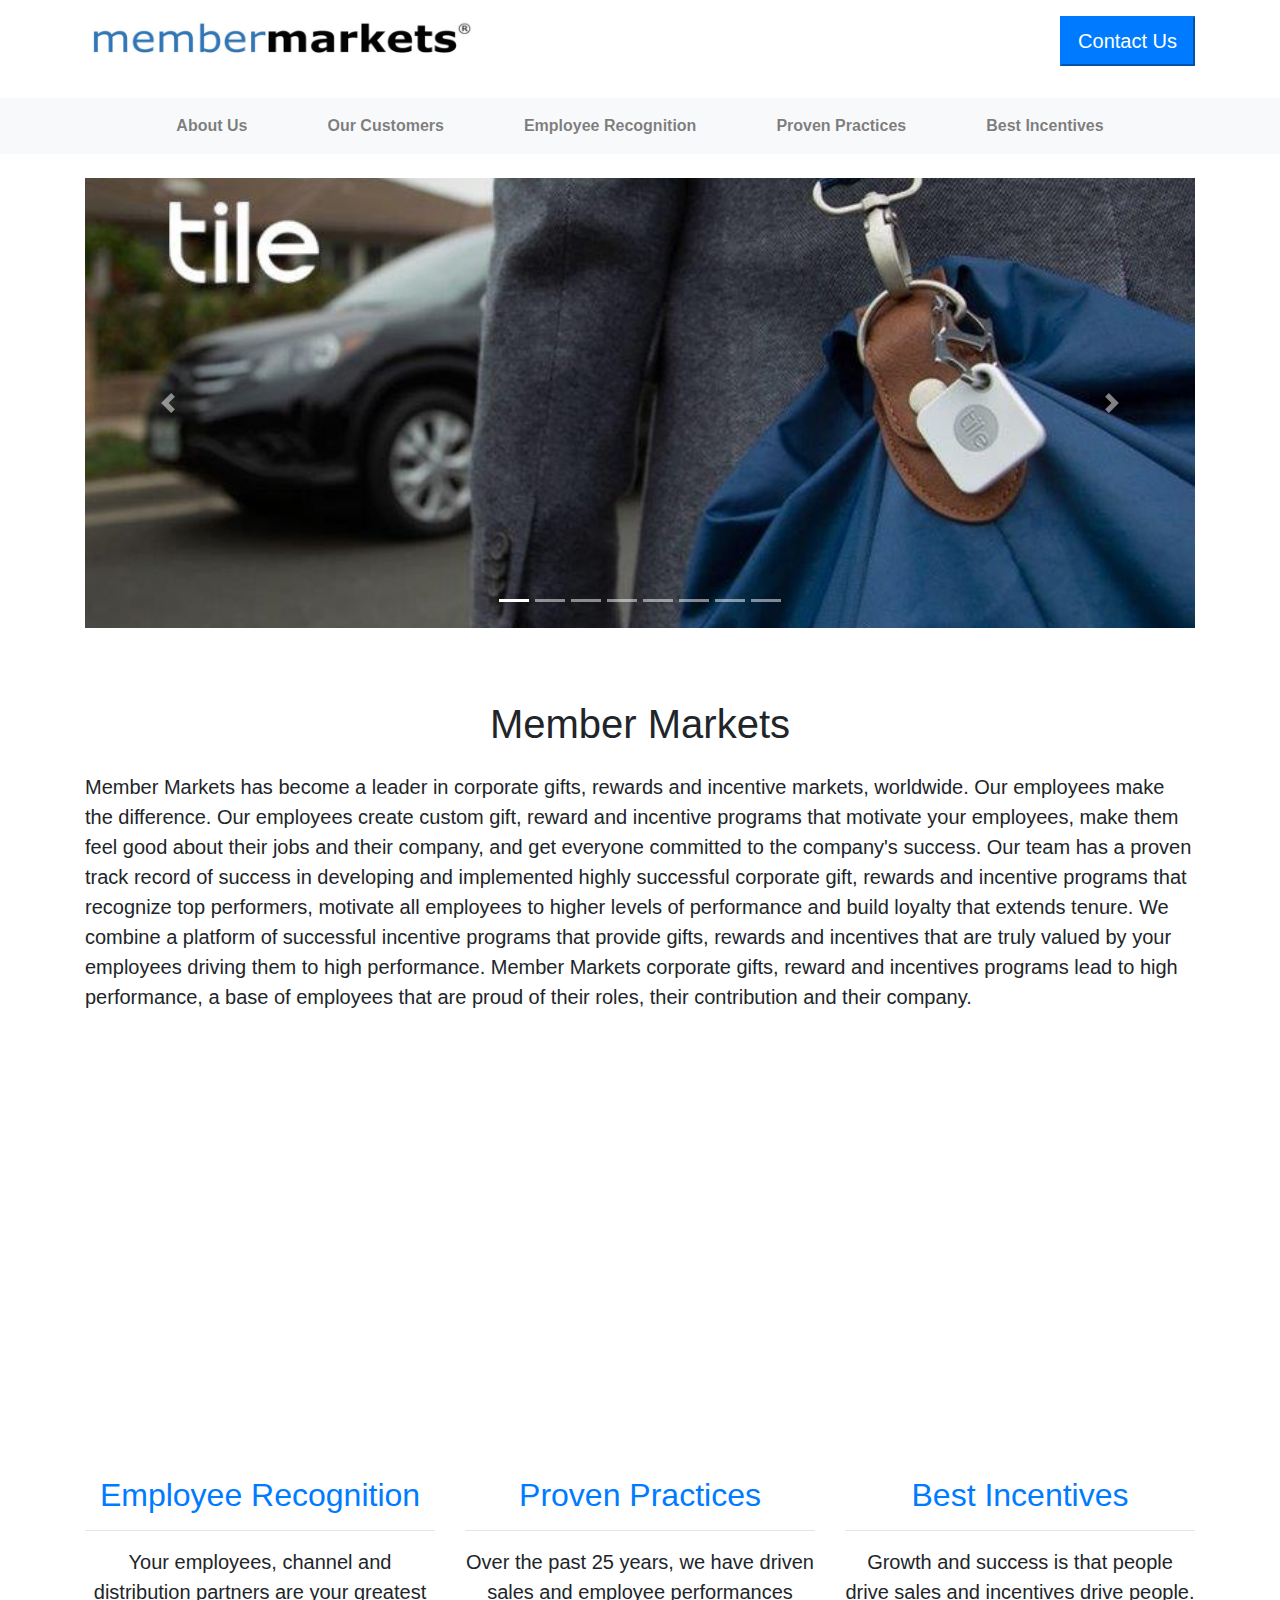
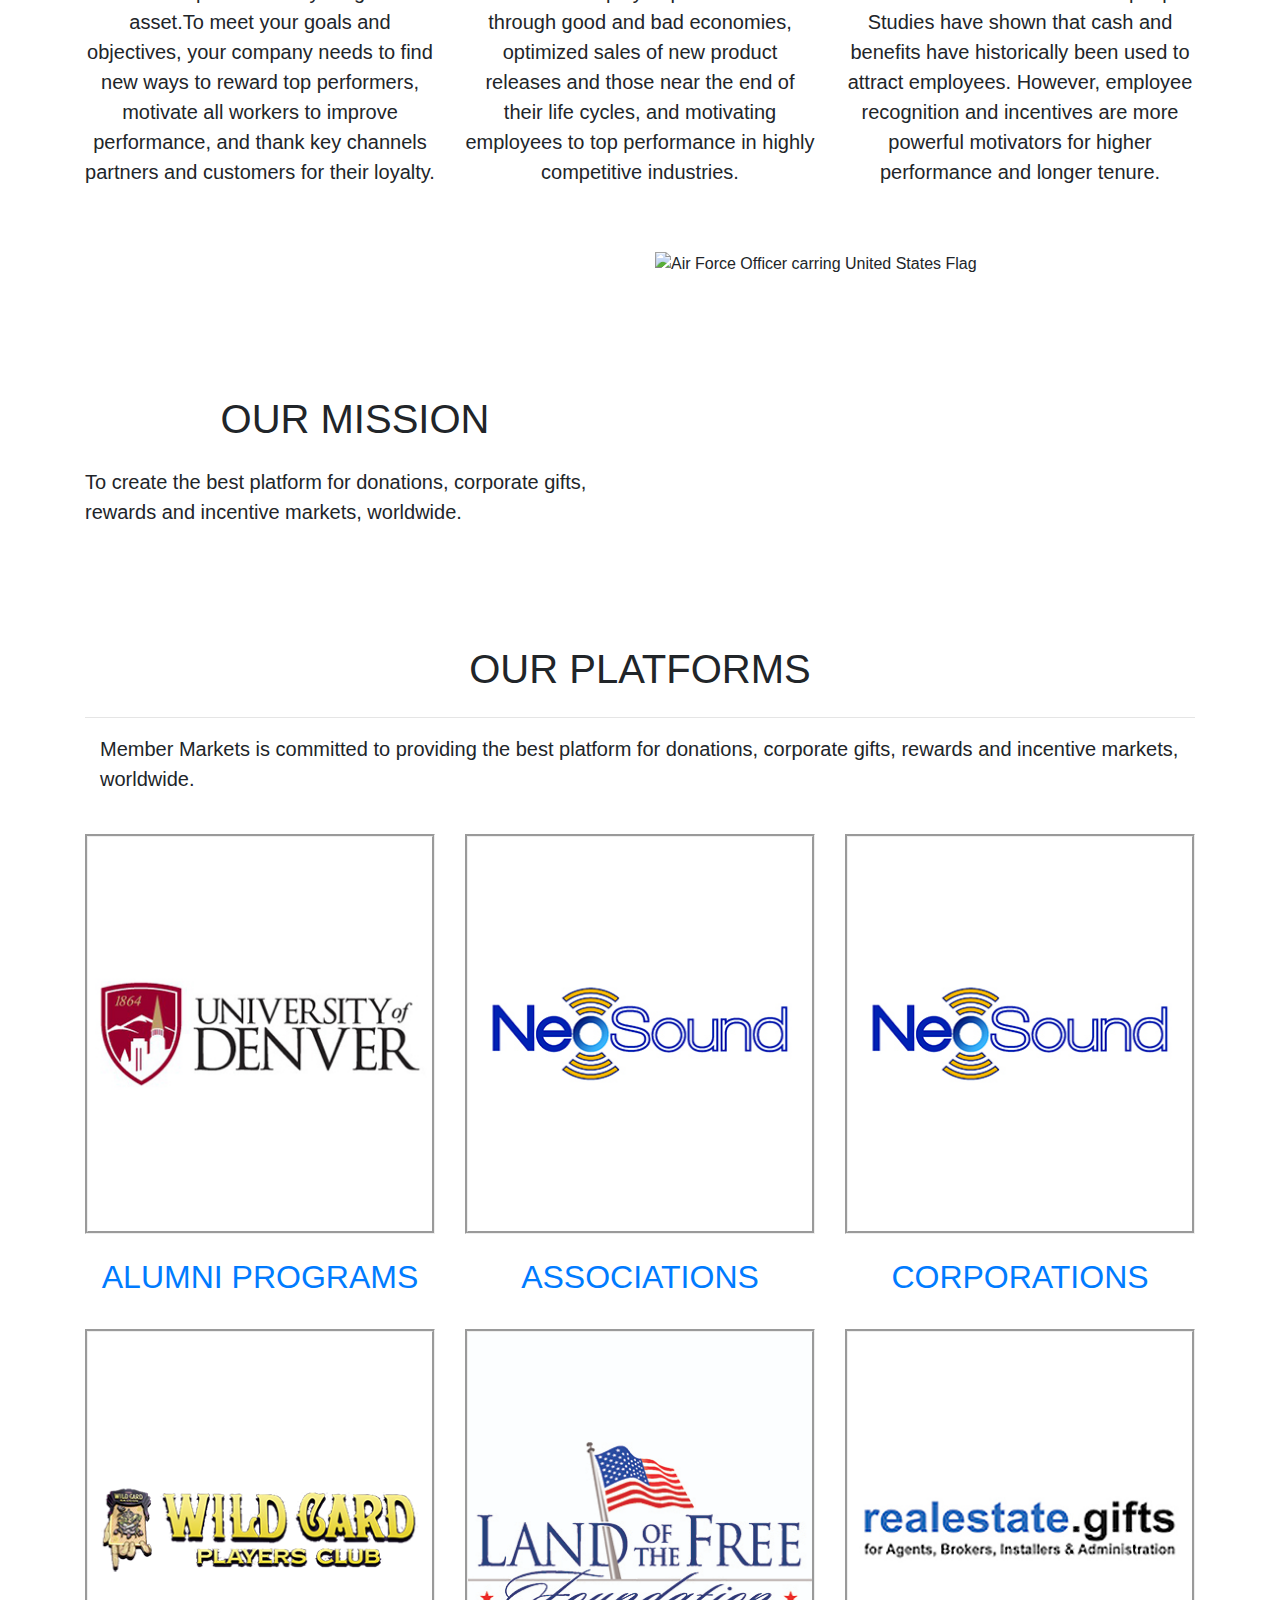
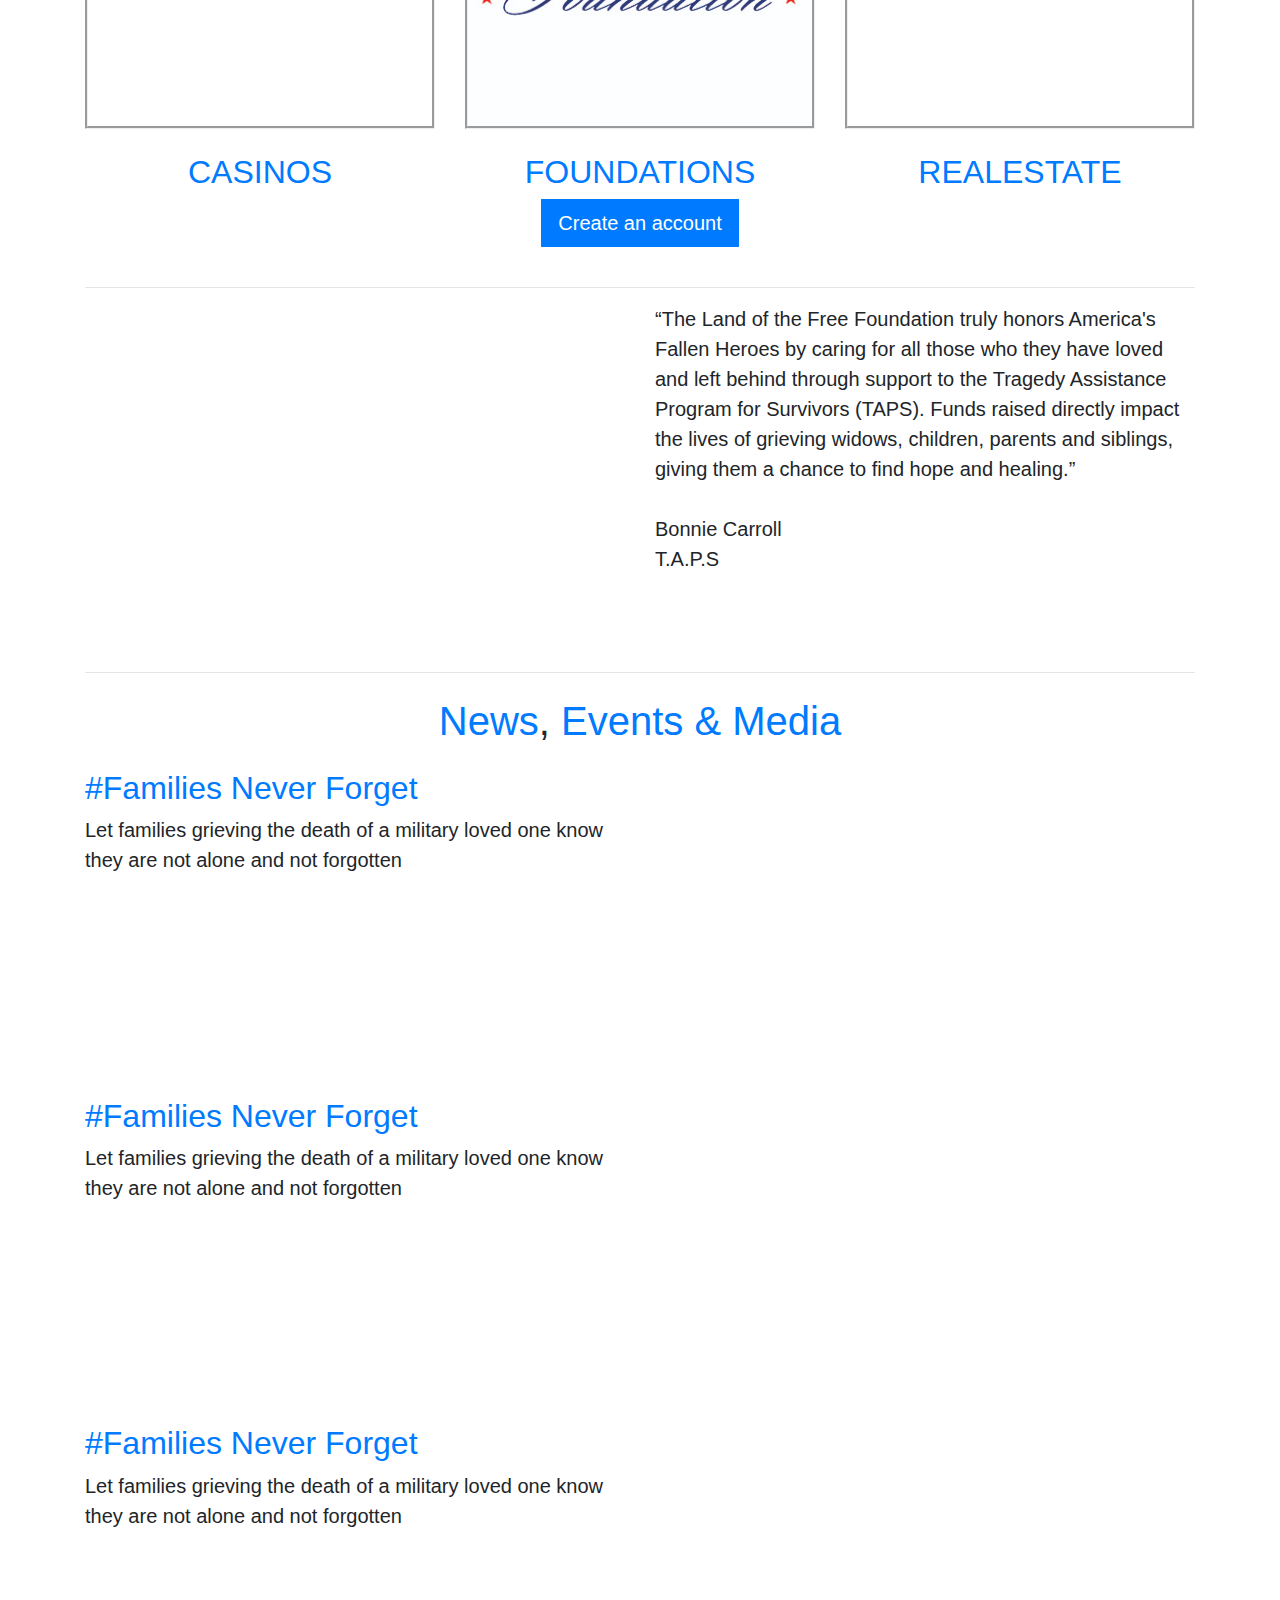
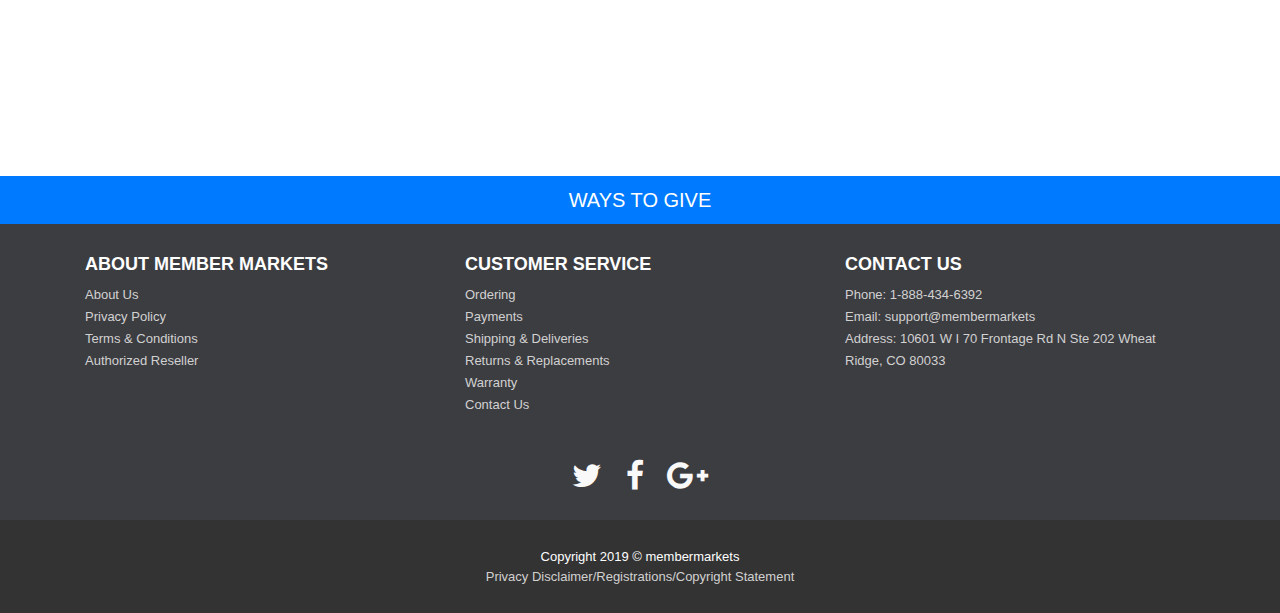
==== commit 74254d22: "pages" ====
--- a/index.html
+++ b/index.html
@@ -33,12 +33,12 @@
     <div class="jumbotron jumbotron-fluid">
       <div class="container" id="jumbotron-w">
         <div class="row">
-          <div class="col-lg-5">
+          <div class="col-lg-8">
             <a href="index.html"><img src="img/Logo MM.PNG" title="Land of the Free Foundation Logo"
                 alt="Land of the Free Foundation Logo"></a>
-            <!-- <h1>PRIVATE PASSWORD PROTECTED Ecommerce Stores</h1> -->
-          </div>
-          <div class="col-lg-7">
+            <!-- <h1 style="font-size: 1.5rem">PRIVATE PASSWORD PROTECTED ECOMMERCE STORES</h1> -->
+          </div>
+          <div class="col-lg-4">
             <section class="donate">
               <a href="#" target="_blank"><button type="button" class="btn-lg btn-primary" id="header-button">Contact
                   Us</button></a>
@@ -132,7 +132,7 @@
             </div> -->
           </li>
           <li class="nav-item dropdown">
-            <a class="nav-link" href="changing-lives.html" id="navbarDropdown" role="button" aria-haspopup="true"
+            <a class="nav-link" href="our-customers.html" id="navbarDropdown" role="button" aria-haspopup="true"
               aria-expanded="false">
               <b>Our Customers</b>
             </a>
@@ -143,7 +143,7 @@
           </li>
           <li class="nav-item dropdown">
 
-            <a class="nav-link" href="how-we-help.html" id="navbarDropdown" role="button" aria-haspopup="true"
+            <a class="nav-link" href="employee-recognition.html" id="navbarDropdown" role="button" aria-haspopup="true"
               aria-expanded="false">
               <b>Employee Recognition</b>
             </a>
@@ -156,7 +156,7 @@
             </div> -->
           </li>
           <li class="nav-item dropdown">
-            <a class="nav-link" href="changing-lives.html" id="navbarDropdown" role="button" aria-haspopup="true"
+            <a class="nav-link" href="proven-practices.html" id="navbarDropdown" role="button" aria-haspopup="true"
               aria-expanded="false">
               <b>Proven Practices</b>
             </a>
@@ -166,7 +166,7 @@
             </div> -->
           </li>
           <li class="nav-item dropdown">
-            <a class="nav-link" href="#waystogivesection" id="navbarDropdown" role="button" aria-haspopup="true"
+            <a class="nav-link" href="best-incentives.html" id="navbarDropdown" role="button" aria-haspopup="true"
               aria-expanded="false">
               <b>Best Incentives</b>
             </a>
@@ -321,7 +321,7 @@
               </div>
             </div>
             <div class="card-content">
-              <a href="servicepersonnelandfamily.html" alt="Link to Service Personnel and Family Page">
+              <a href="#" alt="Link to Service Personnel and Family Page">
                 <h2>Employee Recognition</h2>
               </a>
               <hr>
@@ -340,14 +340,14 @@
           <div class="card hoverable" id="secondcardrow">
             <div class="card-image">
               <div class="view overlay hm-white-slight z-depth-1">
-                <div id="health" alt="US Military Veteran in wheelchair with third training for race."></div>
+                <div id="proven-practices-home" alt="US Military Veteran in wheelchair with third training for race."></div>
                 <br>
 
                 <div class="mask waves-effect"></div>
               </div>
             </div>
             <div class="card-content">
-              <a href="health.html">
+              <a href="#">
                 <h2>Proven Practices</h2>
               </a>
               <hr>
@@ -369,7 +369,7 @@
               </div>
             </div>
             <div class="card-content">
-              <a href="leadershipknowledge.html">
+              <a href="#">
                 <h2>Best Incentives</h2>
               </a>
               <hr>
@@ -407,10 +407,7 @@
           <h1 class="my-4" id="our-mission-title">OUR MISSION</h1>
           <p>
               To create the best platform for donations, corporate gifts, rewards and incentive markets, worldwide.
-            <!-- The sacrifices of our armed service personnel protect our way of life and safeguard the Land of the Free.
-            Our mission is to support programs that serve the needs of America’s armed forces and their families who are
-            preparing to return to active service or returning home to transition into civilian life. -->
-
+          
             <br>
             </br>
 
@@ -608,14 +605,19 @@
         <hr>
 
         <div class="row">
-          <div class="col-lg-6">
+            <div class="col-lg-6">
+                <div class="embed-responsive embed-responsive-16by9">
+                  <iframe class="embed-responsive-item" src="https://www.youtube.com/embed/h-Il1J1z6Ec"
+                    title="TAPS Visting Mom" allowfullscreen></iframe>
+                </div>
+              </div>
+          <!-- <div class="col-lg-6">
             <br>
             <br>
             <img class="img-fluid" src="img/2019-Float-Carroll.jpg" alt="Carrol Float T.A.P.S testimonial">
-          </div>
+          </div> -->
           <div class="col-lg-6">
-            <br>
-            <br>
+           
             <p>
               “The Land of the Free Foundation truly honors America's Fallen Heroes by caring for all those who they
               have loved and left behind through support to the Tragedy Assistance Program for Survivors (TAPS). Funds
--- a/css/loff.css
+++ b/css/loff.css
@@ -735,7 +735,7 @@
 
 }
 
-#health {
+#proven-practices-home {
   background: url("https://cdn.pixabay.com/photo/2013/03/22/06/11/personal-95714_960_720.jpg") no-repeat center center;
   -webkit-background-size: cover;
   -moz-background-size: cover;
@@ -743,7 +743,6 @@
   background-size: cover;
   height: 400px;
   /* opacity: 0.90; */
-  /* https://cdn.pixabay.com/photo/2018/05/28/16/29/sport-3436358_1280.jpg */
 }
 
 #knowledgecard {
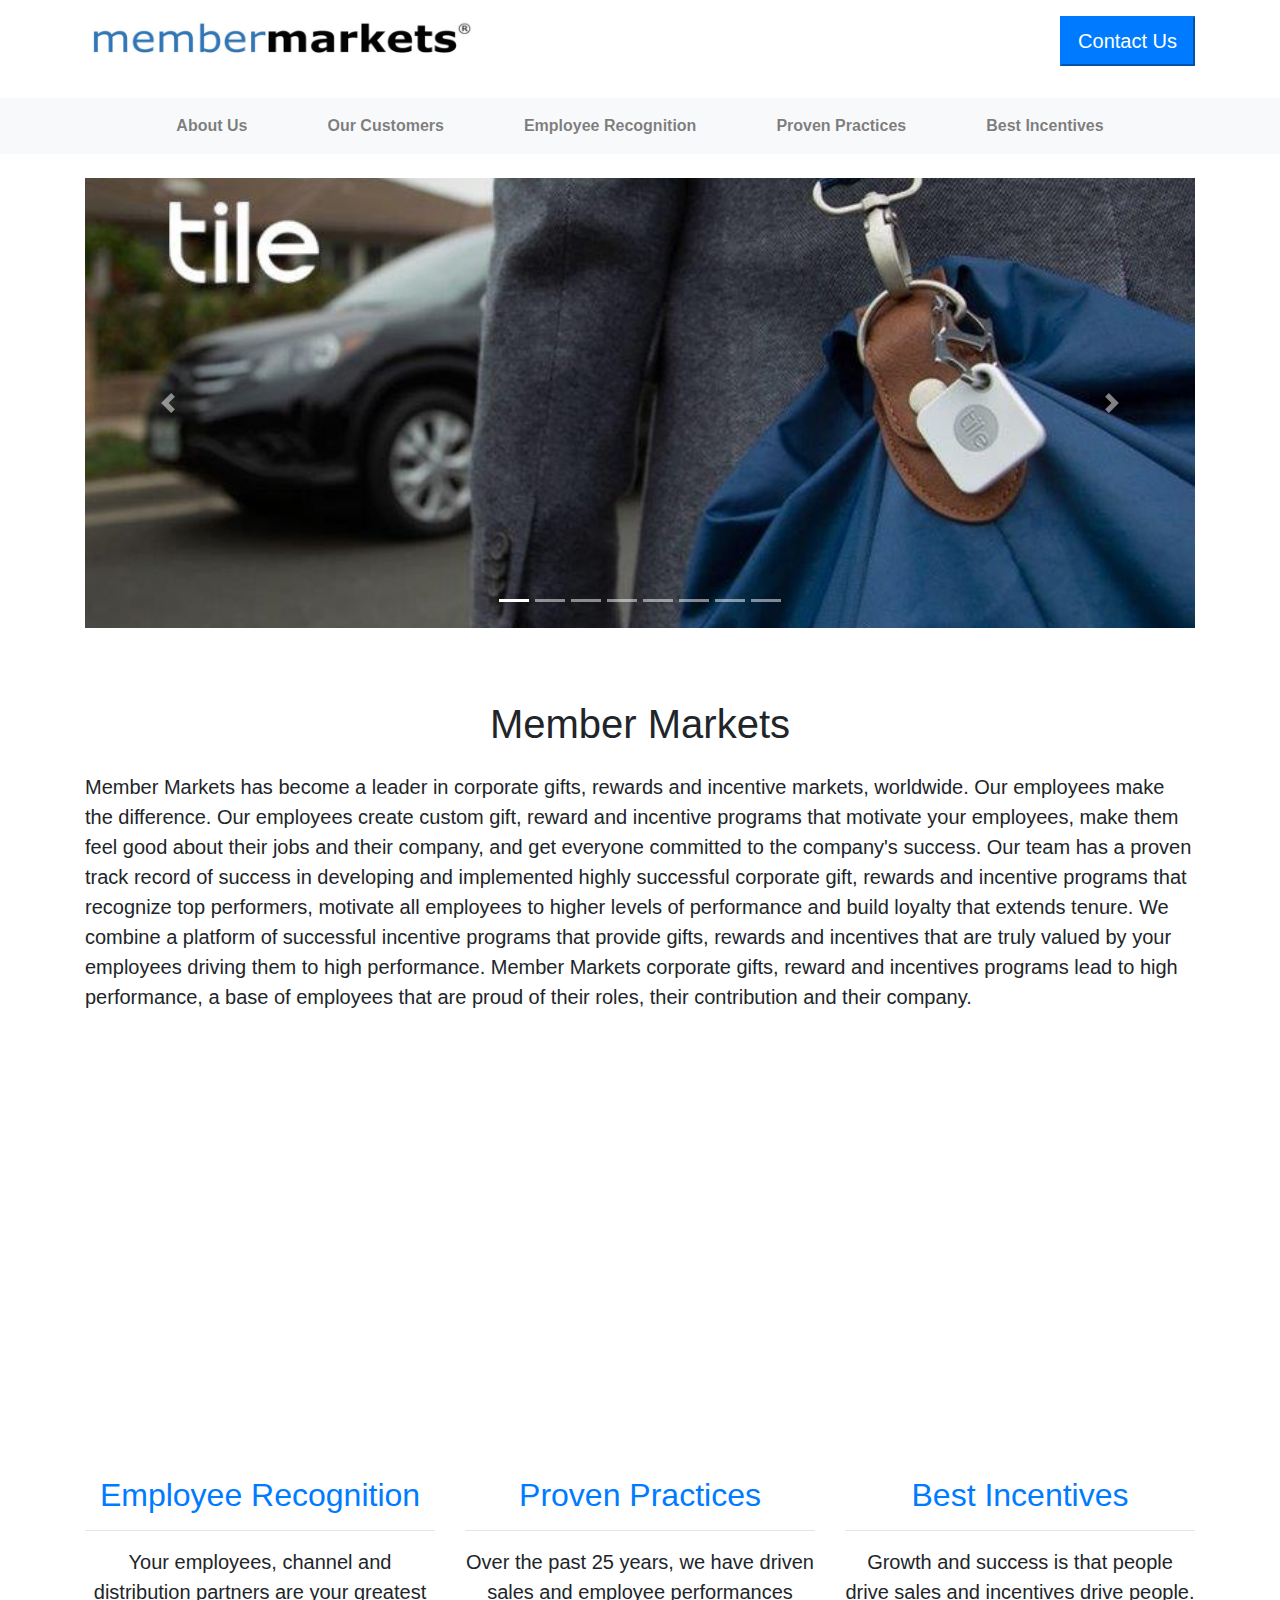
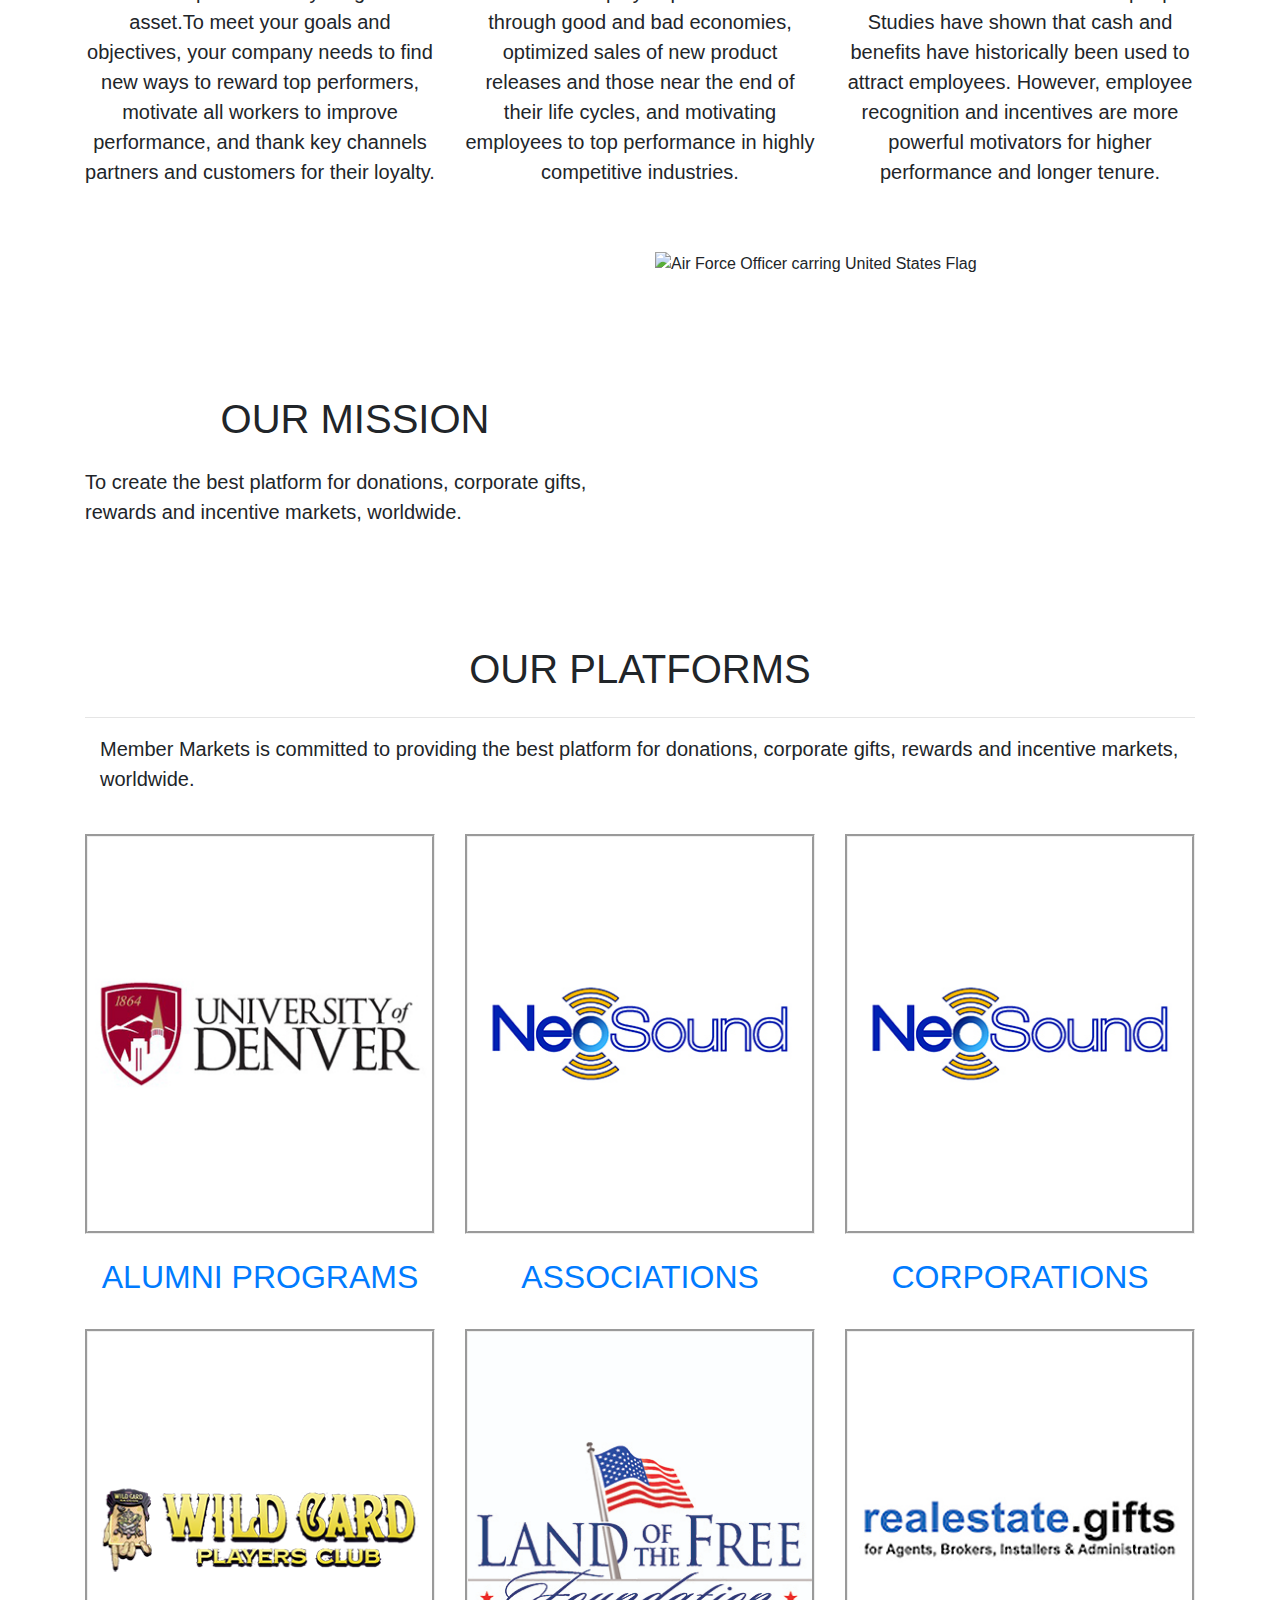
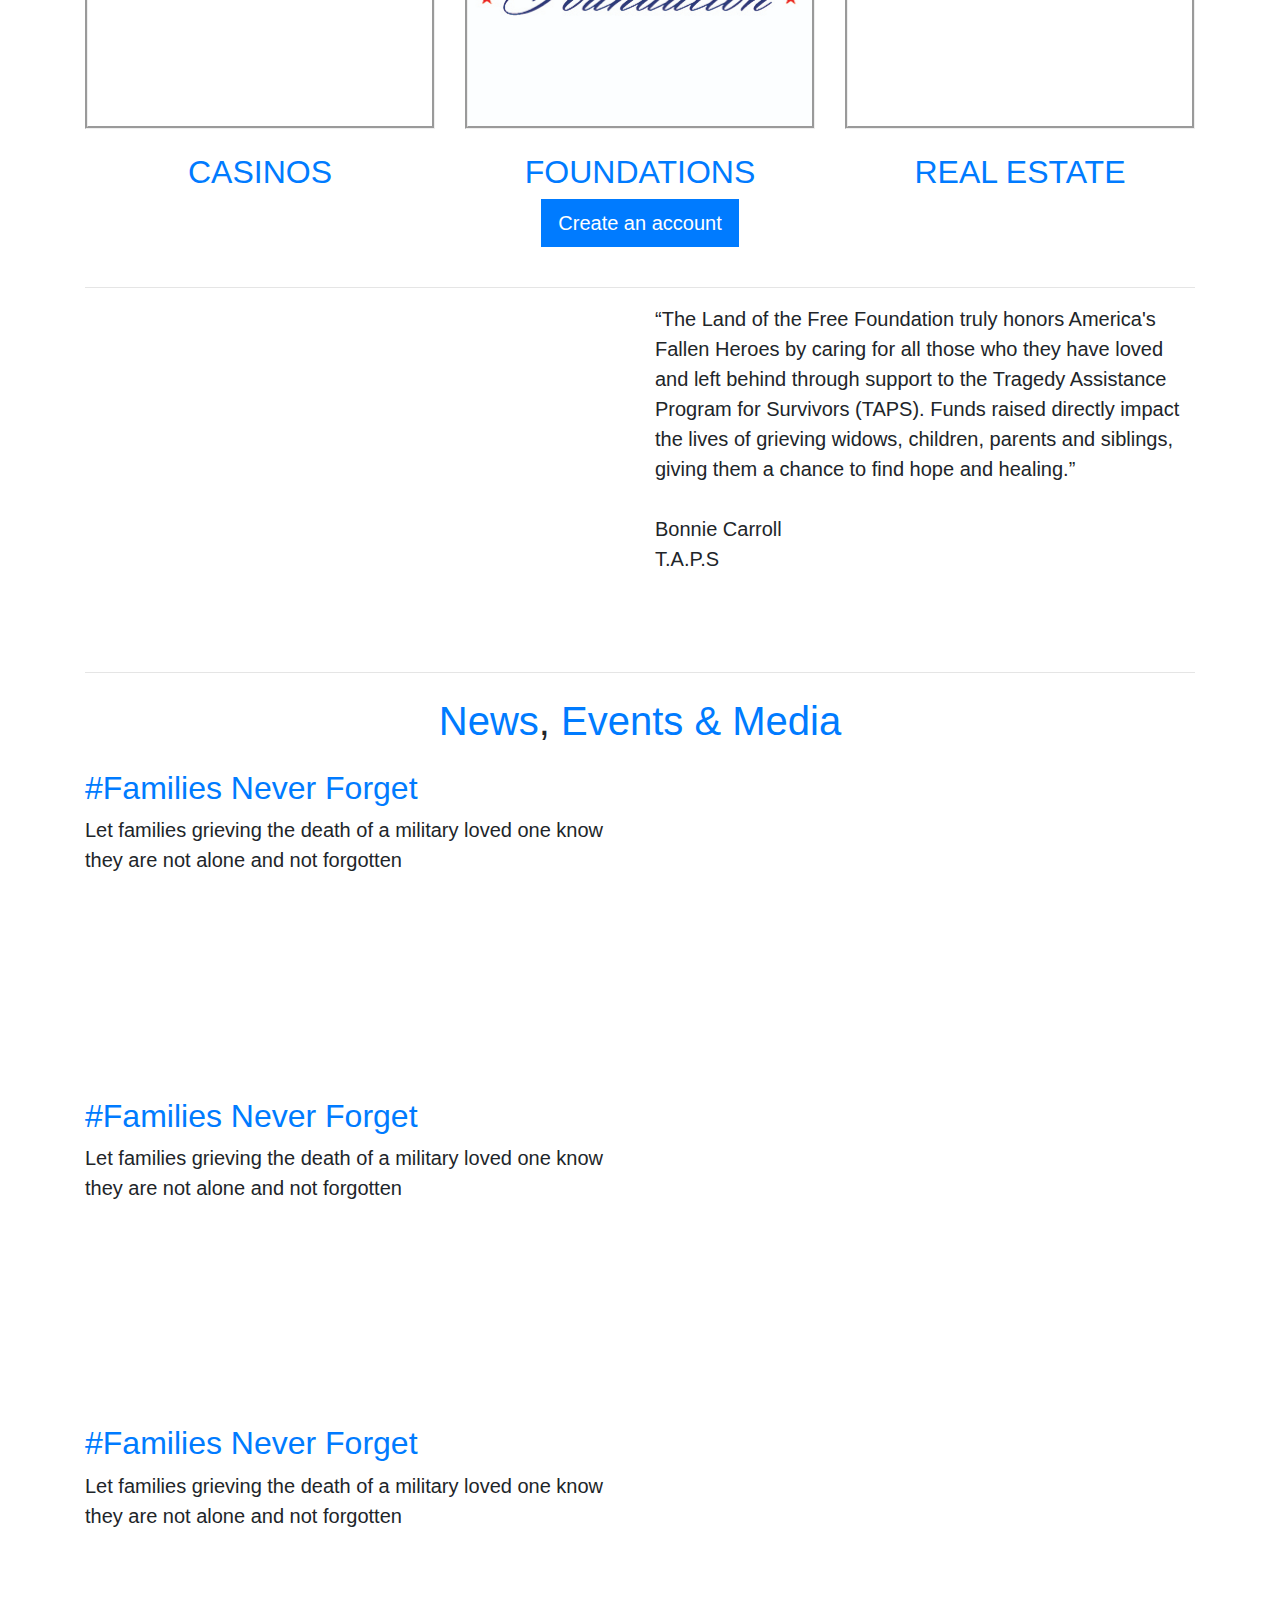
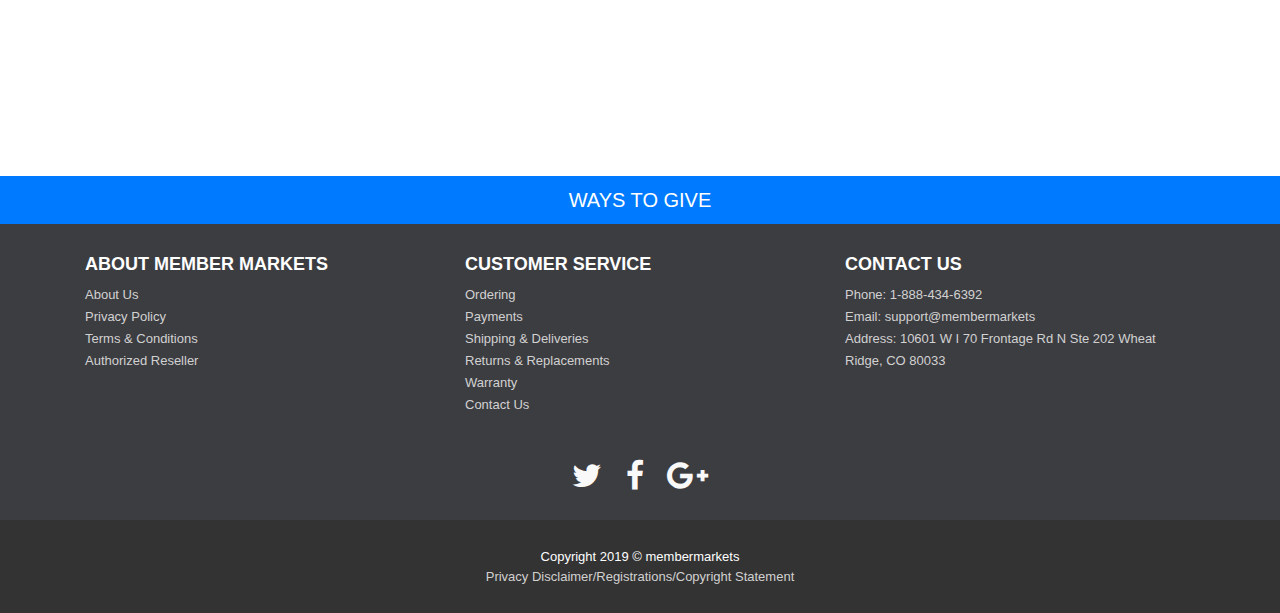
==== commit 3197af2f: "kr" ====
--- a/index.html
+++ b/index.html
@@ -499,10 +499,7 @@
                 <a href="#" target="_blank">
                   <div id="foundationdinnercard"></div>
                 </a>
-                <a href="#">
-
-                  <div class="mask waves-effect"></div>
-                </a>
+
               </div>
             </div>
             <div class="card-content">
@@ -585,7 +582,7 @@
             <div class="card-content">
               <br>
               <a href="#">
-                <h2>REALESTATE</h2>
+                <h2>REAL ESTATE</h2>
               </a>
               <br>
               <br>
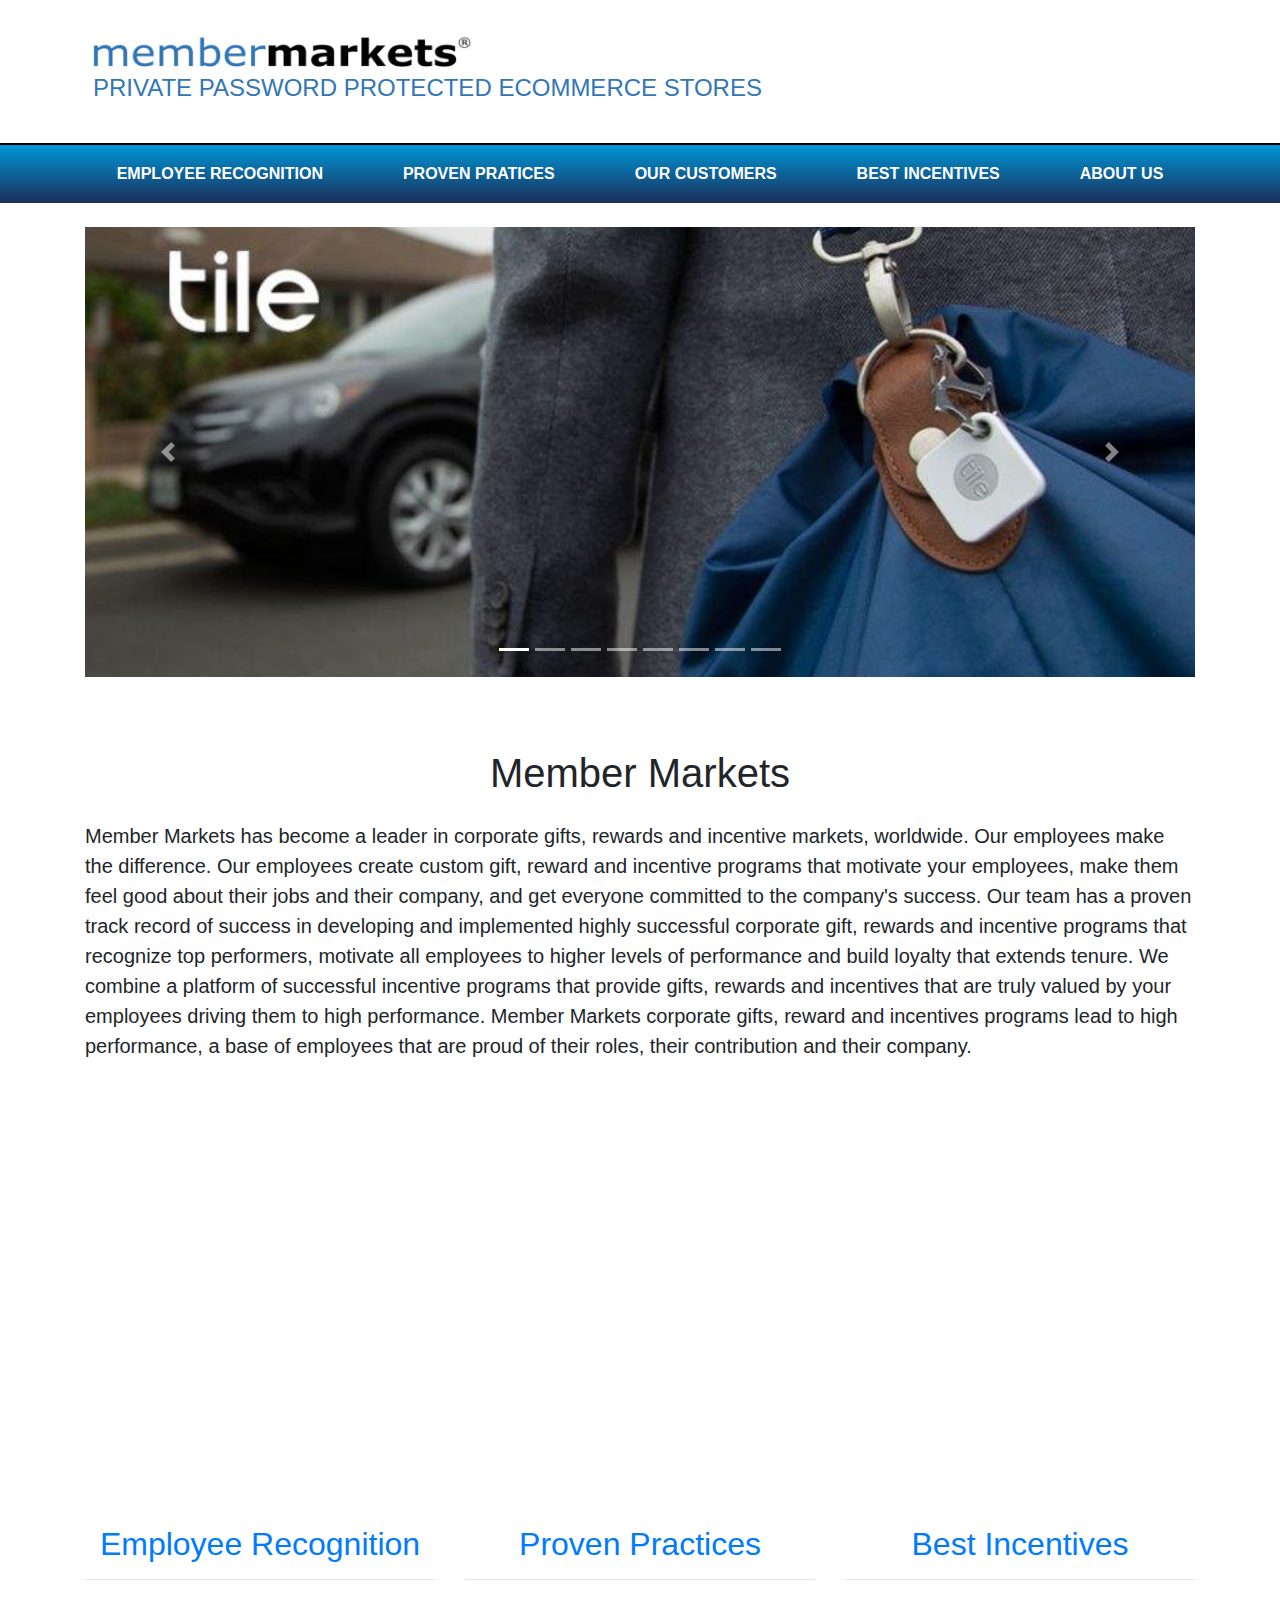
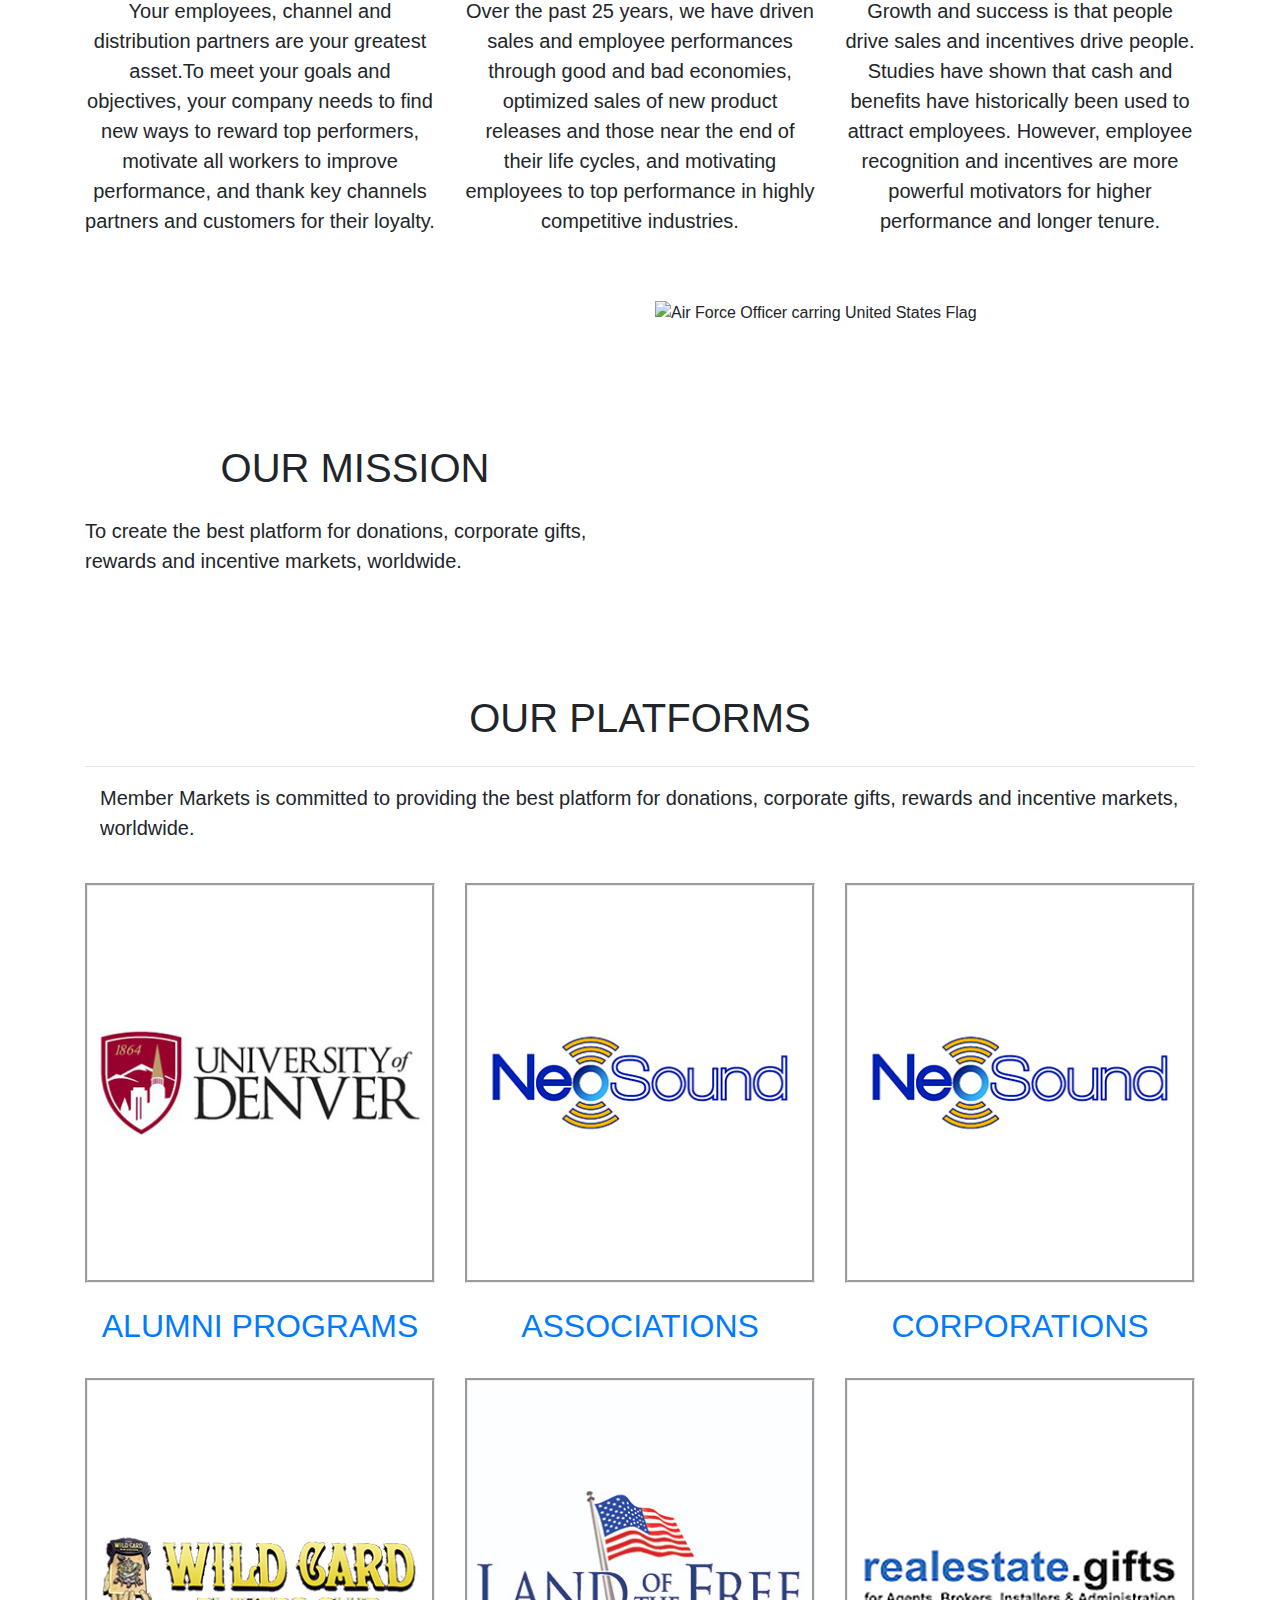
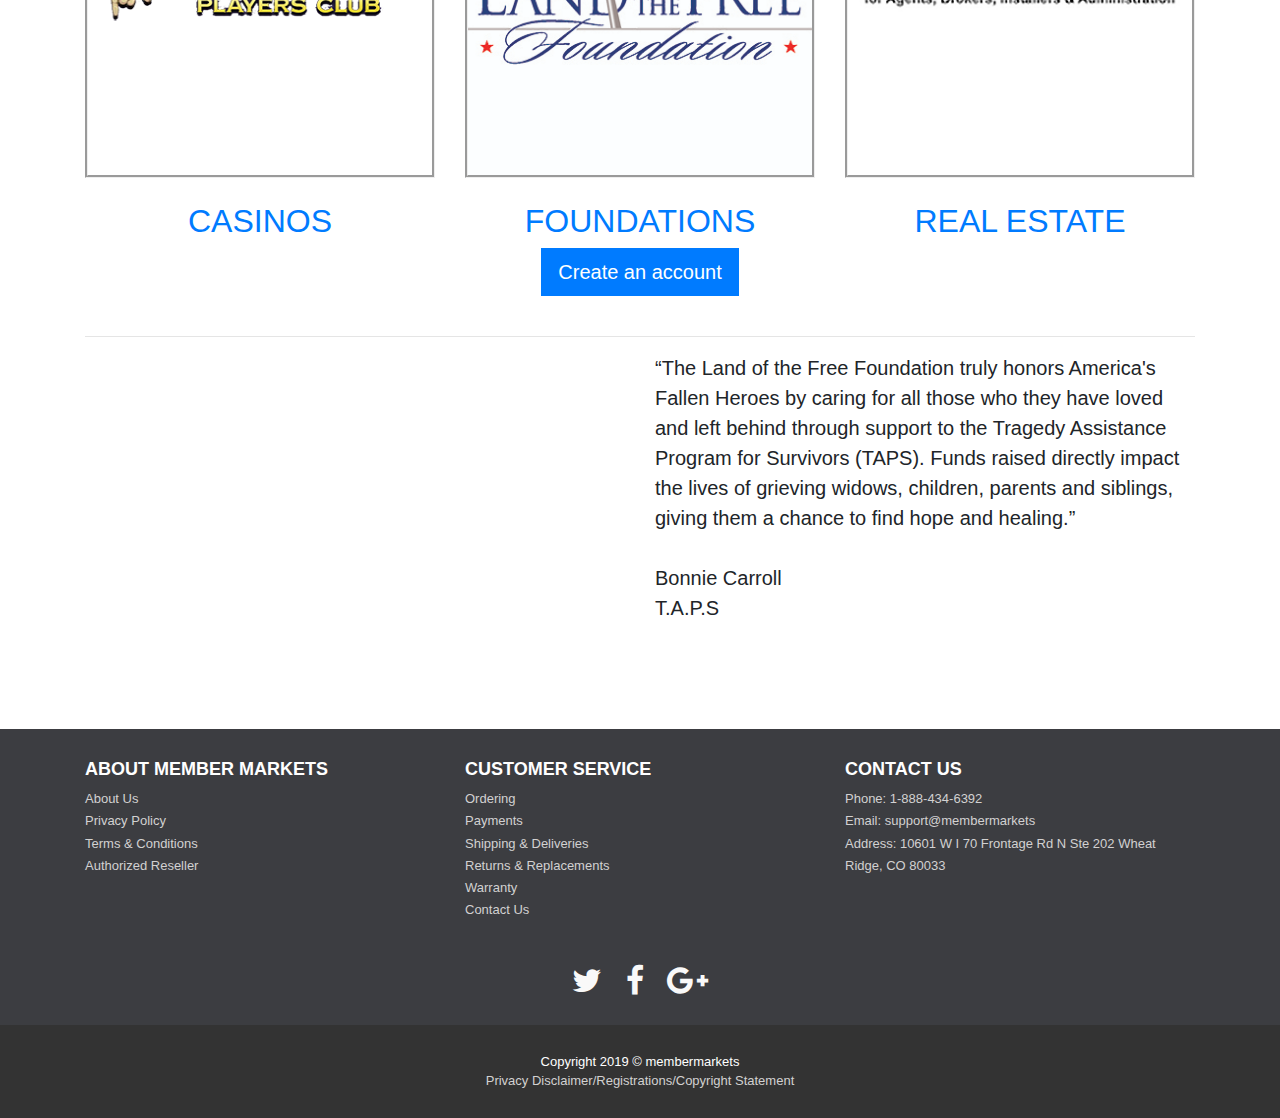
==== commit 15656cf3: "HOME" ====
--- a/index.html
+++ b/index.html
@@ -35,86 +35,33 @@
         <div class="row">
           <div class="col-lg-8">
             <a href="index.html"><img src="img/Logo MM.PNG" title="Land of the Free Foundation Logo"
-                alt="Land of the Free Foundation Logo"></a>
-            <!-- <h1 style="font-size: 1.5rem">PRIVATE PASSWORD PROTECTED ECOMMERCE STORES</h1> -->
+                alt="Land of the Free Foundation Logo">
+            </a>
+            <h1 style="font-size: 1.5rem; color: #3276b7; margin-left: 8px">PRIVATE PASSWORD PROTECTED ECOMMERCE STORES</h1>
+
           </div>
           <div class="col-lg-4">
-            <section class="donate">
+            <!-- <section class="donate">
               <a href="#" target="_blank"><button type="button" class="btn-lg btn-primary" id="header-button">Contact
                   Us</button></a>
-
-          </div>
-          </section>
+          </section> -->
+
+          </div>
         </div>
       </div>
     </div>
   </header>
 
-  <style>
-    .dropdown:hover>.dropdown-menu {
-      display: block;
-
-    }
-
-    .nav-item {
-      font-size: 1rem;
-      font: bold;
-
-    }
-
-    .nav-item:hover {
-      background-color: #007bff;
-    }
-
-    #navbarDropdown:hover {
-      color: #fff;
-    }
-
-    .card:hover .image {
-      opacity: 0.3;
-    }
-
-    .btn-group-lg>.btn,
-    .btn-lg {
-      padding: .5rem 1rem;
-      font-size: 1.25rem;
-      line-height: 1.5;
-      border-radius: 0rem;
-    }
-
-    p {
-      font-size: 20px;
-    }
-
-    .carousel-slide {
-      position: top;
-      top: 0;
-      left: 0;
-    }
-
-    .fish {
-      position: absolute;
-      top: -50px;
-      left: 35%;
-    }
-
-    @media (max-width: 500px) {
-      .fish {
-        position: absolute;
-        top: -50px;
-        left: 25%;
-        width: 50%;
-        height: 35%;
-      }
-    }
-  </style>
+  <!-- <style>
+
+  </style> -->
 
 
 
 
   <main>
 
-    <nav class="navbar sticky-top navbar-expand-lg navbar-light bg-light">
+    <nav class="navbar sticky-top navbar-expand-lg navbar-light bg-light" id="blue-nav">
       <button class="navbar-toggler" type="button" data-toggle="collapse" data-target="#navbarSupportedContent"
         aria-controls="navbarSupportedContent" aria-expanded="false" aria-label="Toggle navigation">
         <span class="navbar-toggler-icon"></span>
@@ -122,9 +69,9 @@
       <div class="collapse navbar-collapse" id="navbarSupportedContent">
         <ul class="navbar-nav mx-auto">
           <li class="nav-item dropdown">
-            <a class="nav-link" href="#aboutus" id="navbarDropdown" role="button" aria-haspopup="true"
+            <a class="nav-link" href="employee-recognition.html" id="navbarDropdown" role="button" aria-haspopup="true"
               aria-expanded="false">
-              <b>About Us</b>
+              <b>EMPLOYEE RECOGNITION</b>
             </a>
             <!-- <div class="dropdown-menu" aria-labelledby="navbarDropdown">
               <a class="dropdown-item" href="testimonials.html">Testimonials</a>
@@ -132,9 +79,9 @@
             </div> -->
           </li>
           <li class="nav-item dropdown">
-            <a class="nav-link" href="our-customers.html" id="navbarDropdown" role="button" aria-haspopup="true"
+            <a class="nav-link" href="proven-practices.html" id="navbarDropdown" role="button" aria-haspopup="true"
               aria-expanded="false">
-              <b>Our Customers</b>
+              <b>PROVEN PRATICES</b>
             </a>
             <!-- <div class="dropdown-menu" aria-labelledby="navbarDropdown">
                 <a class="dropdown-item" href="testimonials.html">Testimonials</a>
@@ -143,9 +90,9 @@
           </li>
           <li class="nav-item dropdown">
 
-            <a class="nav-link" href="employee-recognition.html" id="navbarDropdown" role="button" aria-haspopup="true"
+            <a class="nav-link" href="our-customers.html" id="navbarDropdown" role="button" aria-haspopup="true"
               aria-expanded="false">
-              <b>Employee Recognition</b>
+              <b>OUR CUSTOMERS</b>
             </a>
             <!-- <div class="dropdown-menu" aria-labelledby="navbarDropdown">
               <a class="dropdown-item" href="servicepersonnelandfamily.html">Service Personnel & Family</a>
@@ -156,9 +103,9 @@
             </div> -->
           </li>
           <li class="nav-item dropdown">
-            <a class="nav-link" href="proven-practices.html" id="navbarDropdown" role="button" aria-haspopup="true"
+            <a class="nav-link" href="best-incentives.html" id="navbarDropdown" role="button" aria-haspopup="true"
               aria-expanded="false">
-              <b>Proven Practices</b>
+              <b>BEST INCENTIVES</b>
             </a>
             <!-- <div class="dropdown-menu" aria-labelledby="navbarDropdown">
               <a class="dropdown-item" href="testimonials.html">Testimonials</a>
@@ -166,9 +113,9 @@
             </div> -->
           </li>
           <li class="nav-item dropdown">
-            <a class="nav-link" href="best-incentives.html" id="navbarDropdown" role="button" aria-haspopup="true"
+            <a class="nav-link" href="about-us.html" id="navbarDropdown" role="button" aria-haspopup="true"
               aria-expanded="false">
-              <b>Best Incentives</b>
+              <b>ABOUT US</b>
             </a>
             <!-- <div class="dropdown-menu" aria-labelledby="navbarDropdown">
               <a class="dropdown-item" href="https://securepayment.link/landofthefreefoundation/" target="_blank">Donate
@@ -340,7 +287,8 @@
           <div class="card hoverable" id="secondcardrow">
             <div class="card-image">
               <div class="view overlay hm-white-slight z-depth-1">
-                <div id="proven-practices-home" alt="US Military Veteran in wheelchair with third training for race."></div>
+                <div id="proven-practices-home" alt="US Military Veteran in wheelchair with third training for race.">
+                </div>
                 <br>
 
                 <div class="mask waves-effect"></div>
@@ -406,8 +354,8 @@
 
           <h1 class="my-4" id="our-mission-title">OUR MISSION</h1>
           <p>
-              To create the best platform for donations, corporate gifts, rewards and incentive markets, worldwide.
-          
+            To create the best platform for donations, corporate gifts, rewards and incentive markets, worldwide.
+
             <br>
             </br>
 
@@ -602,19 +550,19 @@
         <hr>
 
         <div class="row">
-            <div class="col-lg-6">
-                <div class="embed-responsive embed-responsive-16by9">
-                  <iframe class="embed-responsive-item" src="https://www.youtube.com/embed/h-Il1J1z6Ec"
-                    title="TAPS Visting Mom" allowfullscreen></iframe>
-                </div>
-              </div>
+          <div class="col-lg-6">
+            <div class="embed-responsive embed-responsive-16by9">
+              <iframe class="embed-responsive-item" src="https://www.youtube.com/embed/h-Il1J1z6Ec"
+                title="TAPS Visting Mom" allowfullscreen></iframe>
+            </div>
+          </div>
           <!-- <div class="col-lg-6">
             <br>
             <br>
             <img class="img-fluid" src="img/2019-Float-Carroll.jpg" alt="Carrol Float T.A.P.S testimonial">
           </div> -->
           <div class="col-lg-6">
-           
+
             <p>
               “The Land of the Free Foundation truly honors America's Fallen Heroes by caring for all those who they
               have loved and left behind through support to the Tragedy Assistance Program for Survivors (TAPS). Funds
@@ -639,7 +587,7 @@
       </div>
 
 
-      <div class="container">
+      <!-- <div class="container">
         <hr>
 
         <h1 class="my-4" id="loftitle"><a href="#">News</a>, <a href="#">Events</a><a
@@ -700,7 +648,7 @@
 
         <br>
 
-      </div>
+      </div> -->
 
 
     </div>
@@ -716,10 +664,10 @@
   <!-- Footer -->
   <footer>
     <div class="container-fluid" id="donatefoot">
-      <div class="row">
+      <!-- <div class="row">
         <a class="btn btn-lg btn-primary btn-block" href="donate.html">WAYS TO
           GIVE</a>
-      </div>
+      </div> -->
     </div>
     <footer id="myFooter">
       <div class="container">
--- a/css/loff.css
+++ b/css/loff.css
@@ -13,12 +13,16 @@
   font-size: 20px;
 }
 
+#b-white {
+  color: #fff;
+}
+
 #jumbotron-w {
   background-color: white;
 
 }
 .jumbotron {
-  margin-top: 16px;
+  margin-top: 30px;
   padding: 0rem 0rem;
   background-color: white;
 
@@ -39,6 +43,82 @@
   -o-background-size: cover;
   background-size: cover;
   transition: transform .4s ease-in-out,-webkit-transform .4s ease-in-out;
+}
+
+.dropdown:hover>.dropdown-menu {
+  display: block;
+
+}
+
+.nav-item {
+  font-size: 1rem;
+  font: bold;
+  color: #fff;
+
+}
+
+
+.nav-item:hover {
+  background-color: #0096d6;
+}
+
+#navbarDropdown:hover {
+  color: #fff;
+}
+
+.card:hover .image {
+  opacity: 0.3;
+}
+
+.btn-group-lg>.btn,
+.btn-lg {
+  padding: .5rem 1rem;
+  font-size: 1.25rem;
+  line-height: 1.5;
+  border-radius: 0rem;
+}
+
+p {
+  font-size: 20px;
+}
+
+.carousel-slide {
+  position: top;
+  top: 0;
+  left: 0;
+}
+
+.fish {
+  position: absolute;
+  top: -50px;
+  left: 35%;
+}
+
+@media (max-width: 500px) {
+  .fish {
+    position: absolute;
+    top: -50px;
+    left: 25%;
+    width: 50%;
+    height: 35%;
+  }
+}
+
+#blue-nav {
+
+  background: #0c689f;
+  background: -moz-linear-gradient(top, #0096d6, #1b2f5b);
+  background: -webkit-linear-gradient(top, #0096d6, #1b2f5b);
+  background: -o-linear-gradient(top, #0096d6, #1b2f5b);
+  background: -ms-linear-gradient(top, #0096d6, #1b2f5b);
+  background: linear-gradient(to bottom, #0096d6, #1b2f5b);
+  height: 60px;
+  border-top: 2px solid #000000;
+  clear: both;
+}
+
+b {
+  color: #fff;
 }
 /* .carousel-item .img-fluid {
   width:100%;
@@ -397,10 +477,10 @@
   padding: 0.5rem 0;
   margin: 0.125rem 0 0;
   font-size: 1rem;
-  color: #212529;
+  color: #fff;
   text-align: left;
   list-style: none;
-  background-color: #dc3545;
+  background-color: #0c689f;
   background-clip: padding-box;
   border: 1px solid rgba(0, 0, 0, 0.15);
   border-radius: 0rem;
@@ -430,7 +510,7 @@
   color: #fff;
   text-align: inherit;
   white-space: nowrap;
-  background-color: #dc3545;
+  background-color: #0c689f;
   border: 0;
 }
 
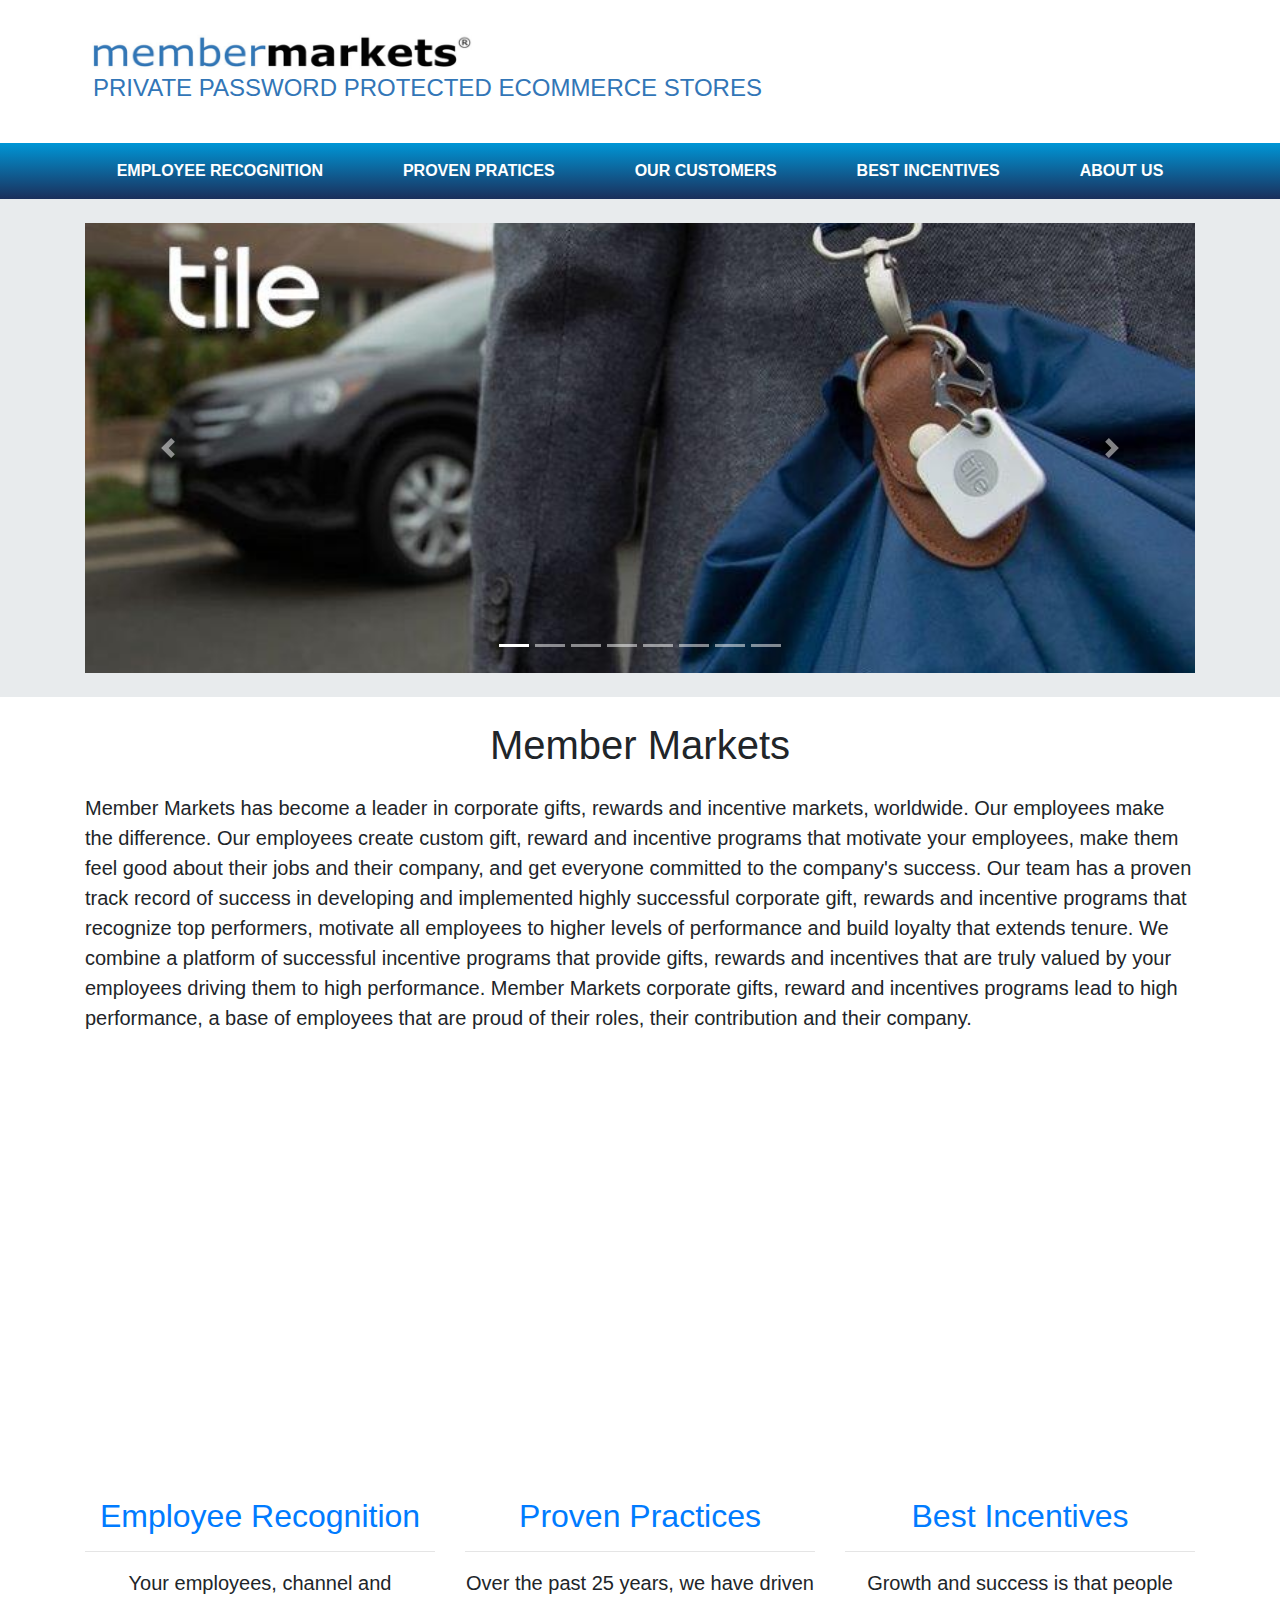
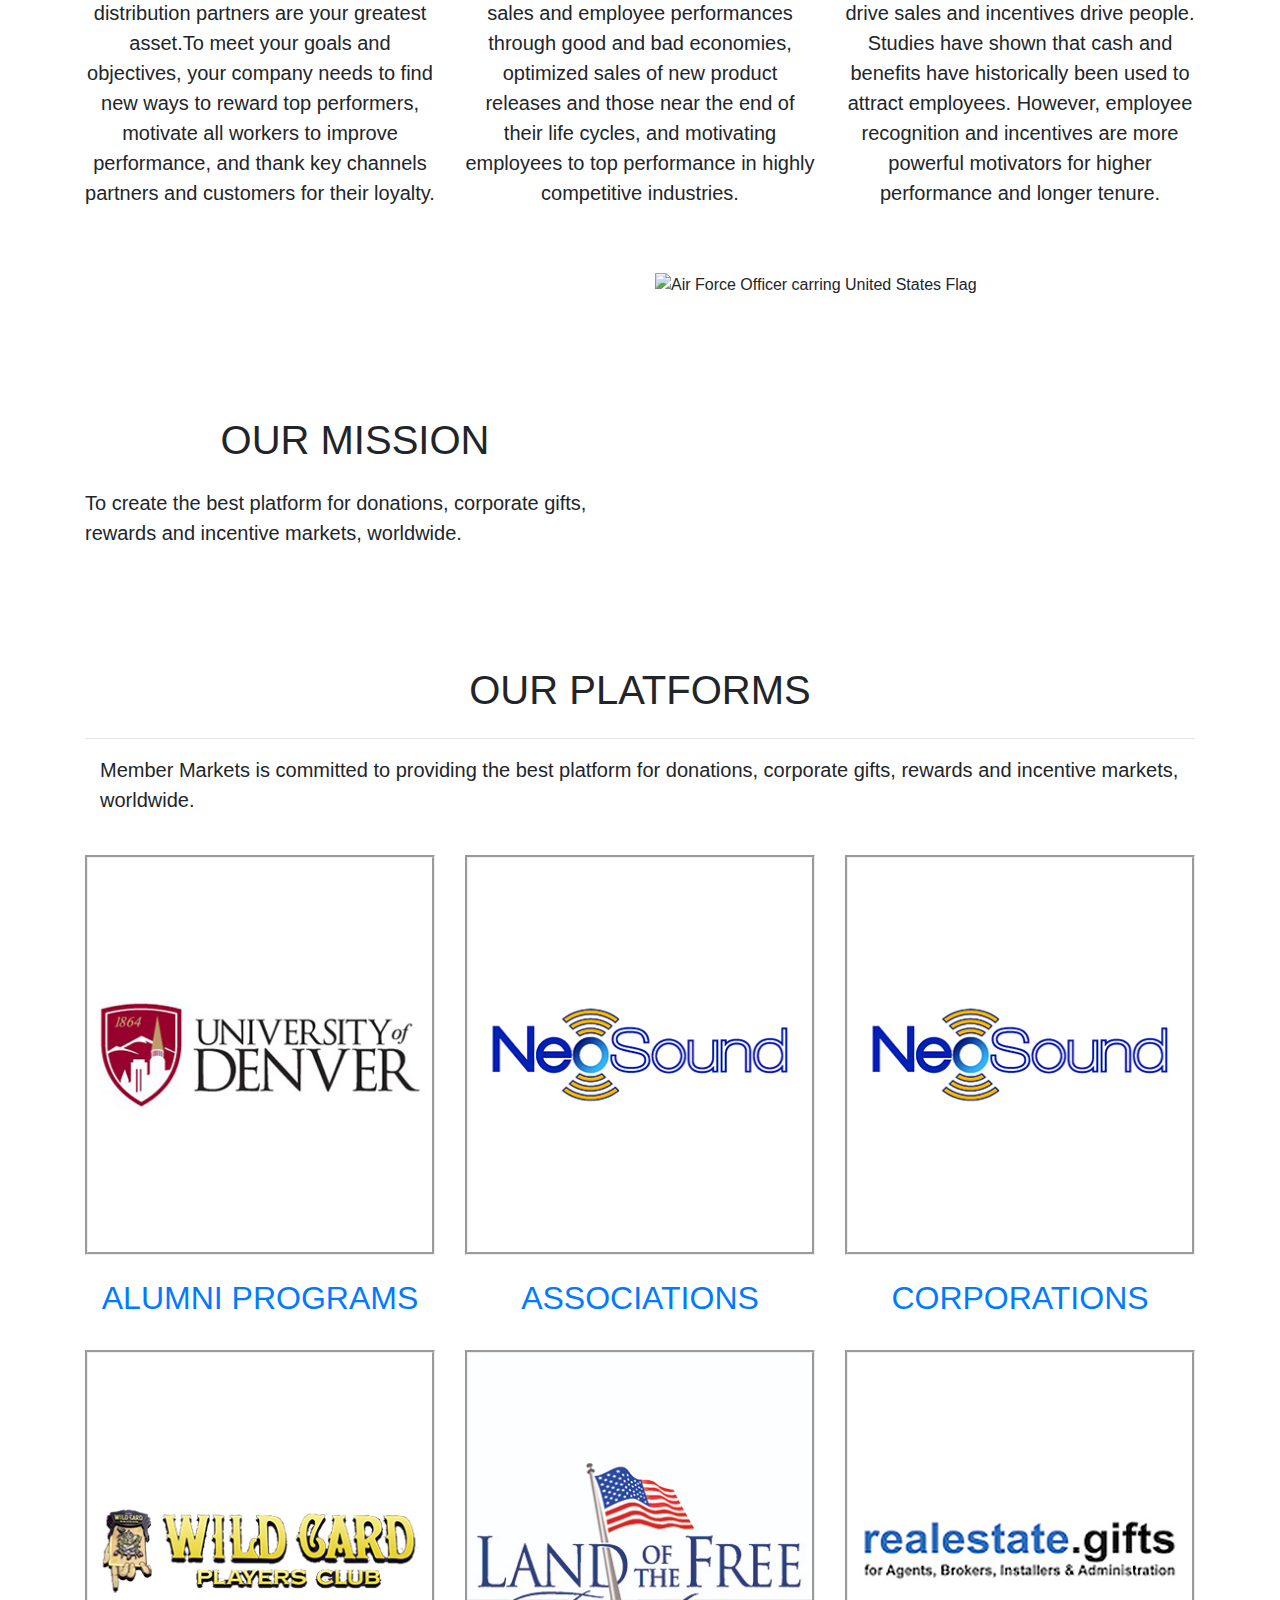
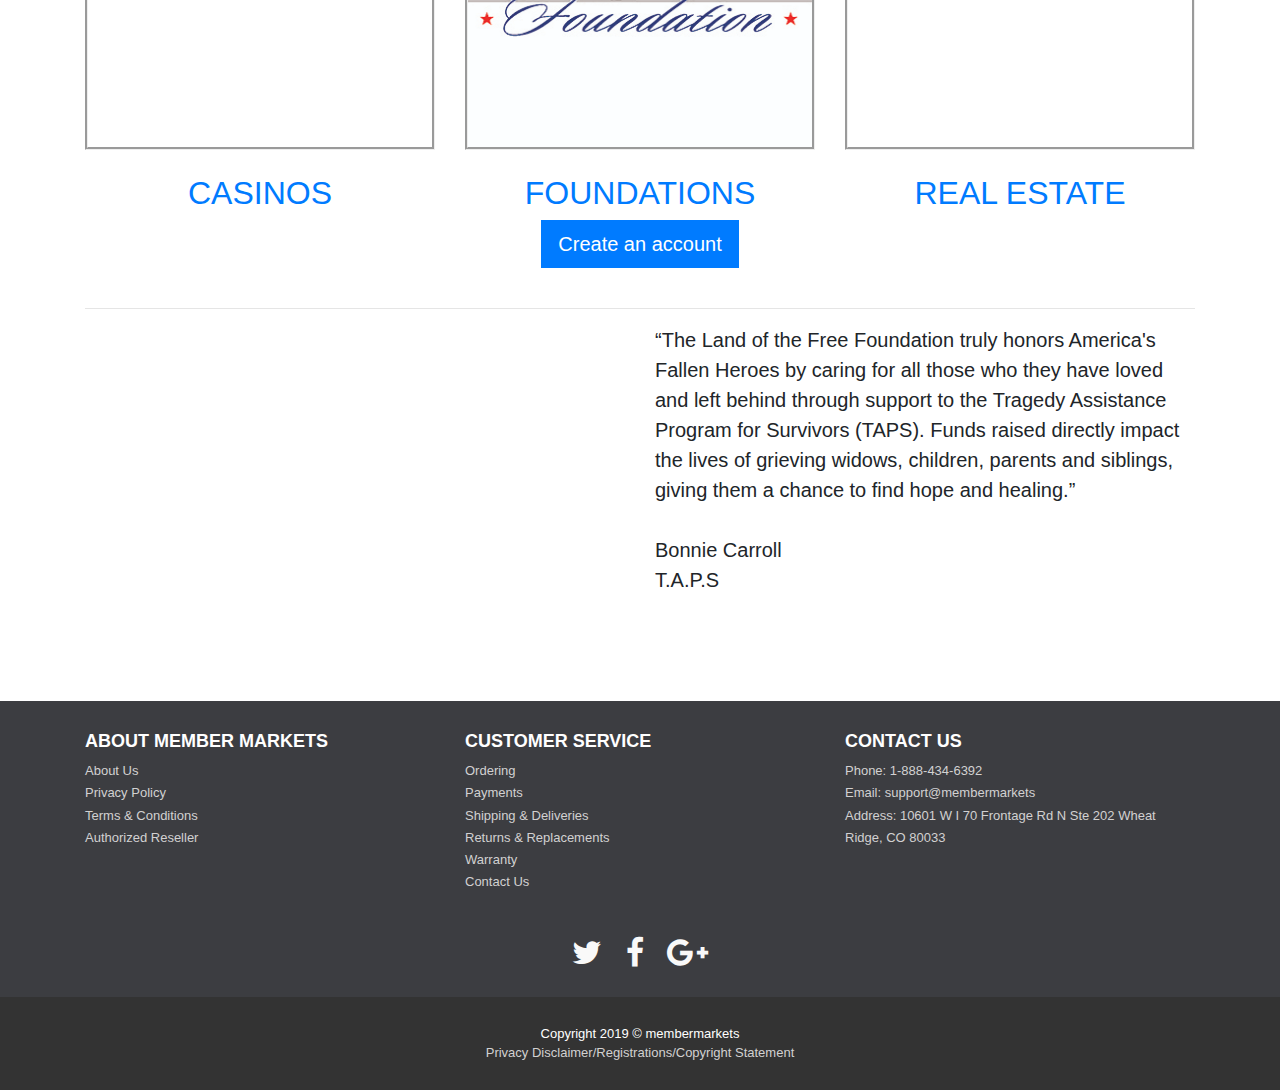
==== commit aeda0aaf: "style" ====
--- a/index.html
+++ b/index.html
@@ -34,34 +34,34 @@
       <div class="container" id="jumbotron-w">
         <div class="row">
           <div class="col-lg-8">
-            <a href="index.html"><img src="img/Logo MM.PNG" title="Land of the Free Foundation Logo"
+            <a href="index.html"><img class="img-fluid" src="img/Logo MM.PNG" title="Land of the Free Foundation Logo"
                 alt="Land of the Free Foundation Logo">
             </a>
-            <h1 style="font-size: 1.5rem; color: #3276b7; margin-left: 8px">PRIVATE PASSWORD PROTECTED ECOMMERCE STORES</h1>
-
-          </div>
-          <div class="col-lg-4">
-            <!-- <section class="donate">
+            <h1 style="font-size: 1.5rem; color: #3276b7; margin-left: 8px">PRIVATE PASSWORD PROTECTED ECOMMERCE STORES
+            </h1>
+
+          </div>
+          <!-- <div class="col-lg-4"> -->
+          <!-- <section class="donate">
               <a href="#" target="_blank"><button type="button" class="btn-lg btn-primary" id="header-button">Contact
                   Us</button></a>
           </section> -->
 
-          </div>
+          <!-- </div> -->
         </div>
       </div>
     </div>
   </header>
 
-  <!-- <style>
-
-  </style> -->
+
 
 
 
 
   <main>
 
-    <nav class="navbar sticky-top navbar-expand-lg navbar-light bg-light" id="blue-nav">
+    <nav class="navbar sticky-top navbar-expand-lg navbar-light bg-light"
+      style="background: linear-gradient(to bottom, #0096d6, #1b2f5b)">
       <button class="navbar-toggler" type="button" data-toggle="collapse" data-target="#navbarSupportedContent"
         aria-controls="navbarSupportedContent" aria-expanded="false" aria-label="Toggle navigation">
         <span class="navbar-toggler-icon"></span>
@@ -152,77 +152,78 @@
       </div>
     </nav>
 
-    <div class="container">
-
-      <br>
-      <div id="carouselExampleIndicators" class="carousel slide" data-ride="carousel">
-        <ol class="carousel-indicators">
-          <li data-target="#carouselExampleIndicators" data-slide-to="0" class="active"></li>
-          <li data-target="#carouselExampleIndicators" data-slide-to="1"></li>
-          <li data-target="#carouselExampleIndicators" data-slide-to="2"></li>
-          <li data-target="#carouselExampleIndicators" data-slide-to="3"></li>
-          <li data-target="#carouselExampleIndicators" data-slide-to="4"></li>
-          <li data-target="#carouselExampleIndicators" data-slide-to="5"></li>
-          <li data-target="#carouselExampleIndicators" data-slide-to="6"></li>
-          <li data-target="#carouselExampleIndicators" data-slide-to="7"></li>
-
-        </ol>
-        <div class="carousel-inner" role="listbox">
-          <div class="carousel-item active" style="background-image: url('img/Tile Slider 07-13-2019.jpg')"
-            width="1110px">
-            <div class="carousel-caption d-none d-md-block">
-            </div>
-          </div>
-          <div class="carousel-item" style="background-image: url('img/ecobee.jpg')">
-            <div class="carousel-caption d-none d-md-block">
-            </div>
-          </div>
-          <div class="carousel-item" style="background-image: url('img/Bowers and Wilkins.jpg')" id="img-responsive">
-            <div class="carousel-caption d-none d-md-block">
-            </div>
-          </div>
-          <div class="carousel-item" style="background-image: url('img/Oakley.jpg')" id="img-responsive">
-            <div class="carousel-caption d-none d-md-block">
-            </div>
-          </div>
-          <div class="carousel-item" style="background-image: url('img/Uniden.jpg')" id="img-responsive">
-            <div class="carousel-caption d-none d-md-block">
-            </div>
-          </div>
-          <div class="carousel-item" style="background-image: url('img/Polaroid Og.jpg')" id="img-responsive">
-            <div class="carousel-caption d-none d-md-block">
-            </div>
-          </div>
-          <div class="carousel-item" style="background-image: url('img/Kitchenaid Slider_12282018.jpg')">
-            <div class="carousel-caption d-none d-md-block">
-            </div>
-          </div>
-          <div class="carousel-item" style="background-image: url('img/Garmin _0102_2019.jpg')">
-            <div class="carousel-caption d-none d-md-block">
-            </div>
-          </div>
-
-
-        </div>
-
-        <a class="carousel-control-prev" href="#carouselExampleIndicators" role="button" data-slide="prev">
-          <span class="carousel-control-prev-icon" aria-hidden="true"></span>
-          <span class="sr-only">Previous</span>
-        </a>
-        <a class="carousel-control-next" href="#carouselExampleIndicators" role="button" data-slide="next">
-          <span class="carousel-control-next-icon" aria-hidden="true"></span>
-          <span class="sr-only">Next</span>
-        </a>
-      </div>
-    </div>
-
+    <section id="slider-background">
+
+
+      <div class="container">
+
+        <br>
+        <div id="carouselExampleIndicators" class="carousel slide" data-ride="carousel">
+          <ol class="carousel-indicators">
+            <li data-target="#carouselExampleIndicators" data-slide-to="0" class="active"></li>
+            <li data-target="#carouselExampleIndicators" data-slide-to="1"></li>
+            <li data-target="#carouselExampleIndicators" data-slide-to="2"></li>
+            <li data-target="#carouselExampleIndicators" data-slide-to="3"></li>
+            <li data-target="#carouselExampleIndicators" data-slide-to="4"></li>
+            <li data-target="#carouselExampleIndicators" data-slide-to="5"></li>
+            <li data-target="#carouselExampleIndicators" data-slide-to="6"></li>
+            <li data-target="#carouselExampleIndicators" data-slide-to="7"></li>
+
+          </ol>
+          <div class="carousel-inner" role="listbox">
+            <div class="carousel-item active" style="background-image: url('img/Tile Slider 07-13-2019.jpg')"
+              width="1110px">
+              <div class="carousel-caption d-none d-md-block">
+              </div>
+            </div>
+            <div class="carousel-item" style="background-image: url('img/ecobee.jpg')">
+              <div class="carousel-caption d-none d-md-block">
+              </div>
+            </div>
+            <div class="carousel-item" style="background-image: url('img/Bowers and Wilkins.jpg')" id="img-responsive">
+              <div class="carousel-caption d-none d-md-block">
+              </div>
+            </div>
+            <div class="carousel-item" style="background-image: url('img/Oakley.jpg')" id="img-responsive">
+              <div class="carousel-caption d-none d-md-block">
+              </div>
+            </div>
+            <div class="carousel-item" style="background-image: url('img/Uniden.jpg')" id="img-responsive">
+              <div class="carousel-caption d-none d-md-block">
+              </div>
+            </div>
+            <div class="carousel-item" style="background-image: url('img/Polaroid Og.jpg')" id="img-responsive">
+              <div class="carousel-caption d-none d-md-block">
+              </div>
+            </div>
+            <div class="carousel-item" style="background-image: url('img/Kitchenaid Slider_12282018.jpg')">
+              <div class="carousel-caption d-none d-md-block">
+              </div>
+            </div>
+            <div class="carousel-item" style="background-image: url('img/Garmin _0102_2019.jpg')">
+              <div class="carousel-caption d-none d-md-block">
+              </div>
+            </div>
+
+
+          </div>
+
+          <a class="carousel-control-prev" href="#carouselExampleIndicators" role="button" data-slide="prev">
+            <span class="carousel-control-prev-icon" aria-hidden="true"></span>
+            <span class="sr-only">Previous</span>
+          </a>
+          <a class="carousel-control-next" href="#carouselExampleIndicators" role="button" data-slide="next">
+            <span class="carousel-control-next-icon" aria-hidden="true"></span>
+            <span class="sr-only">Next</span>
+          </a>
+        </div>
+      </div>
+      <div><br></div>
+    </section>
     <!-- Page Content -->
 
     <div id="aboutus"></div>
-    <div>
-      <br>
-      <br>
-    </div>
+
     <div class="container">
       <h1 class="my-4" id="loftitle">Member Markets</h1>
 
--- a/css/loff.css
+++ b/css/loff.css
@@ -45,6 +45,10 @@
   transition: transform .4s ease-in-out,-webkit-transform .4s ease-in-out;
 }
 
+#slider-background {
+  background-color: #e8ebed;
+} 
+
 .dropdown:hover>.dropdown-menu {
   display: block;
 
@@ -55,6 +59,7 @@
   font: bold;
   color: #fff;
 
+
 }
 
 
@@ -63,8 +68,10 @@
 }
 
 #navbarDropdown:hover {
-  color: #fff;
-}
+  color: #007bff;
+}
+
+
 
 .card:hover .image {
   opacity: 0.3;
@@ -104,18 +111,7 @@
   }
 }
 
-#blue-nav {
-
-  background: #0c689f;
-  background: -moz-linear-gradient(top, #0096d6, #1b2f5b);
-  background: -webkit-linear-gradient(top, #0096d6, #1b2f5b);
-  background: -o-linear-gradient(top, #0096d6, #1b2f5b);
-  background: -ms-linear-gradient(top, #0096d6, #1b2f5b);
-  background: linear-gradient(to bottom, #0096d6, #1b2f5b);
-  height: 60px;
-  border-top: 2px solid #000000;
-  clear: both;
-}
+
 
 b {
   color: #fff;
@@ -759,6 +755,18 @@
   display: none;
 }
 
+/* #blue-nav {
+
+  background: #0c689f;
+  background: -moz-linear-gradient(top, #0096d6, #1b2f5b);
+  background: -webkit-linear-gradient(top, #0096d6, #1b2f5b);
+  background: -o-linear-gradient(top, #0096d6, #1b2f5b);
+  background: -ms-linear-gradient(top, #0096d6, #1b2f5b);
+  background: linear-gradient(to bottom, #0096d6, #1b2f5b);
+  height: 60px;
+  border-top: 2px solid #000000;
+  clear: both;
+} */
 
 
 /* Style page content */
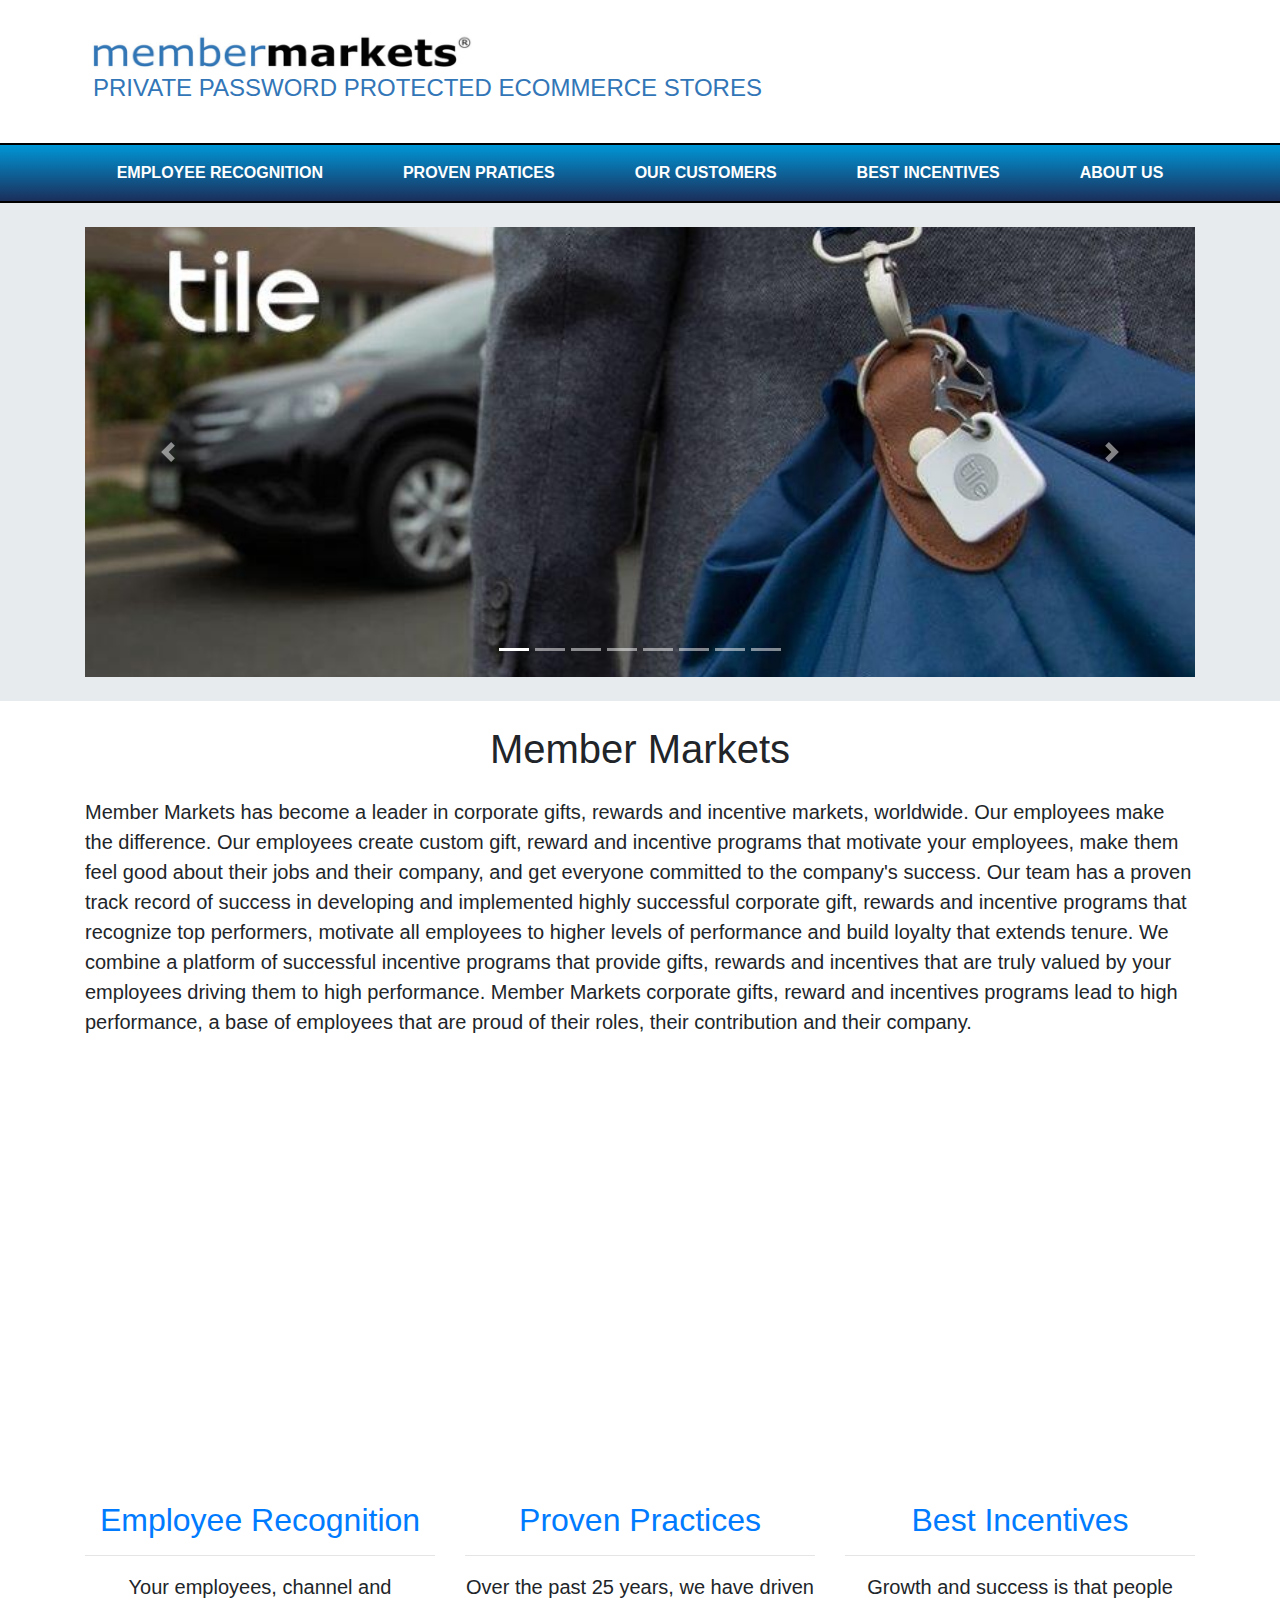
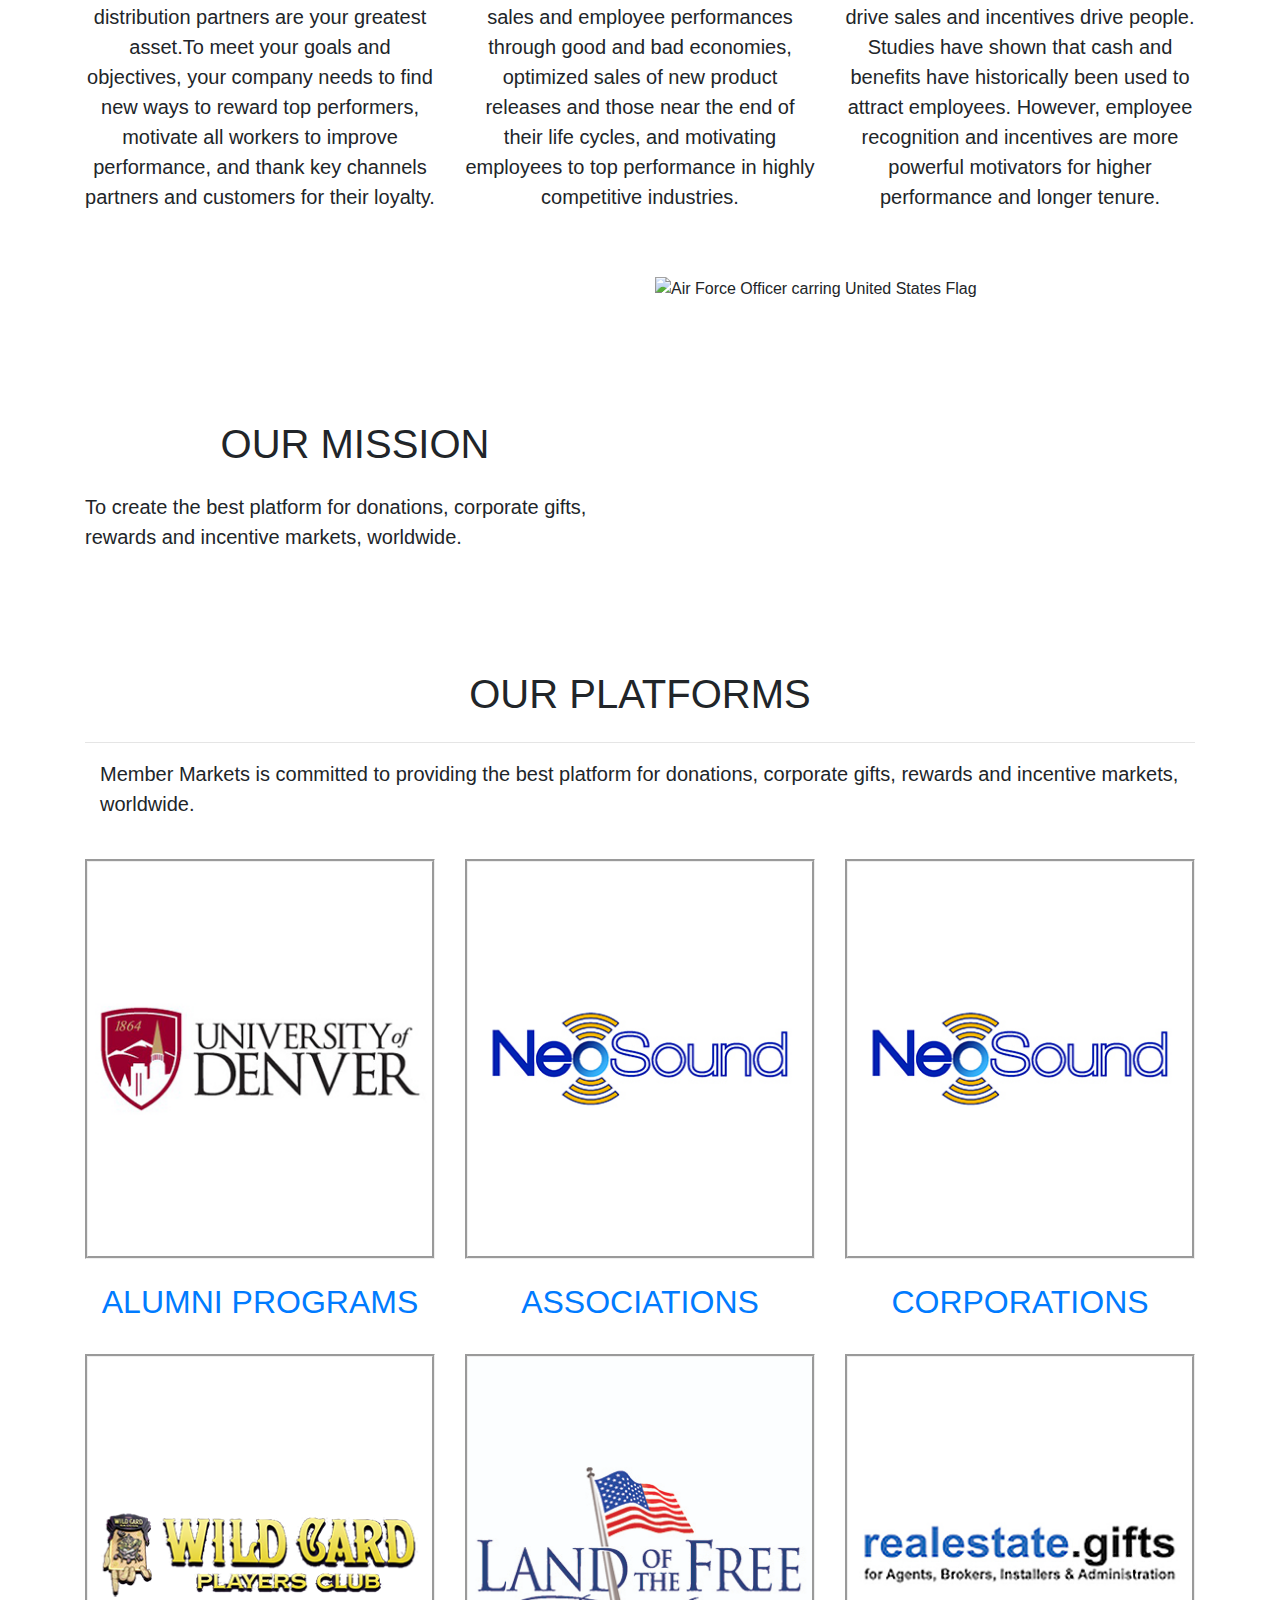
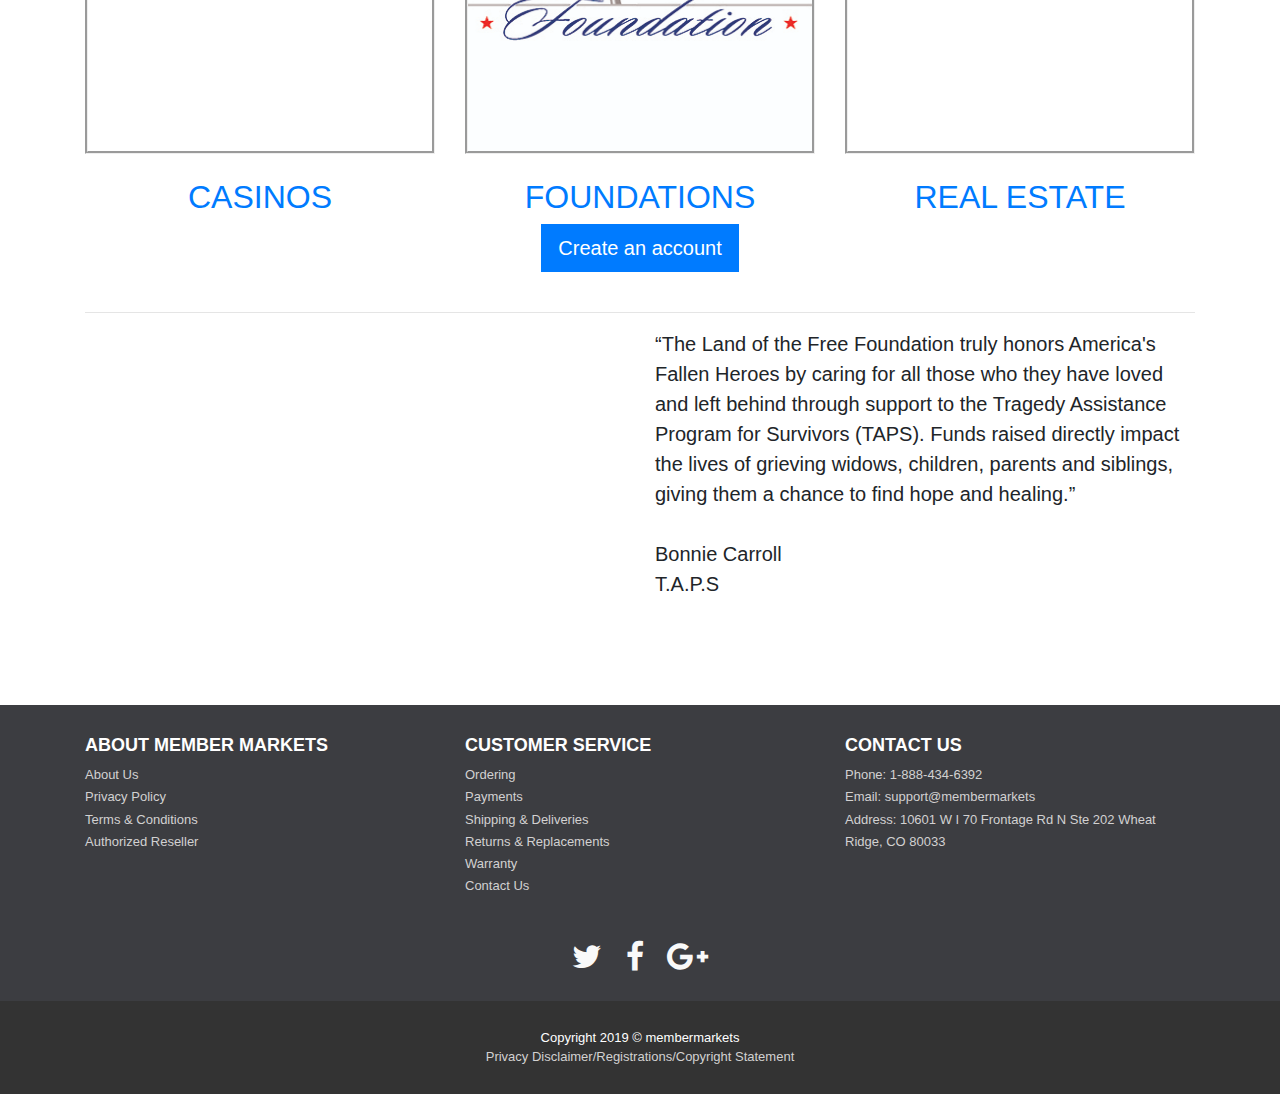
==== commit 0c0ea540: "s" ====
--- a/index.html
+++ b/index.html
@@ -61,7 +61,7 @@
   <main>
 
     <nav class="navbar sticky-top navbar-expand-lg navbar-light bg-light"
-      style="background: linear-gradient(to bottom, #0096d6, #1b2f5b)">
+      style="background: linear-gradient(to bottom, #0096d6, #1b2f5b); border-top: 2px solid #000000; border-bottom: 2px solid #000000;">
       <button class="navbar-toggler" type="button" data-toggle="collapse" data-target="#navbarSupportedContent"
         aria-controls="navbarSupportedContent" aria-expanded="false" aria-label="Toggle navigation">
         <span class="navbar-toggler-icon"></span>
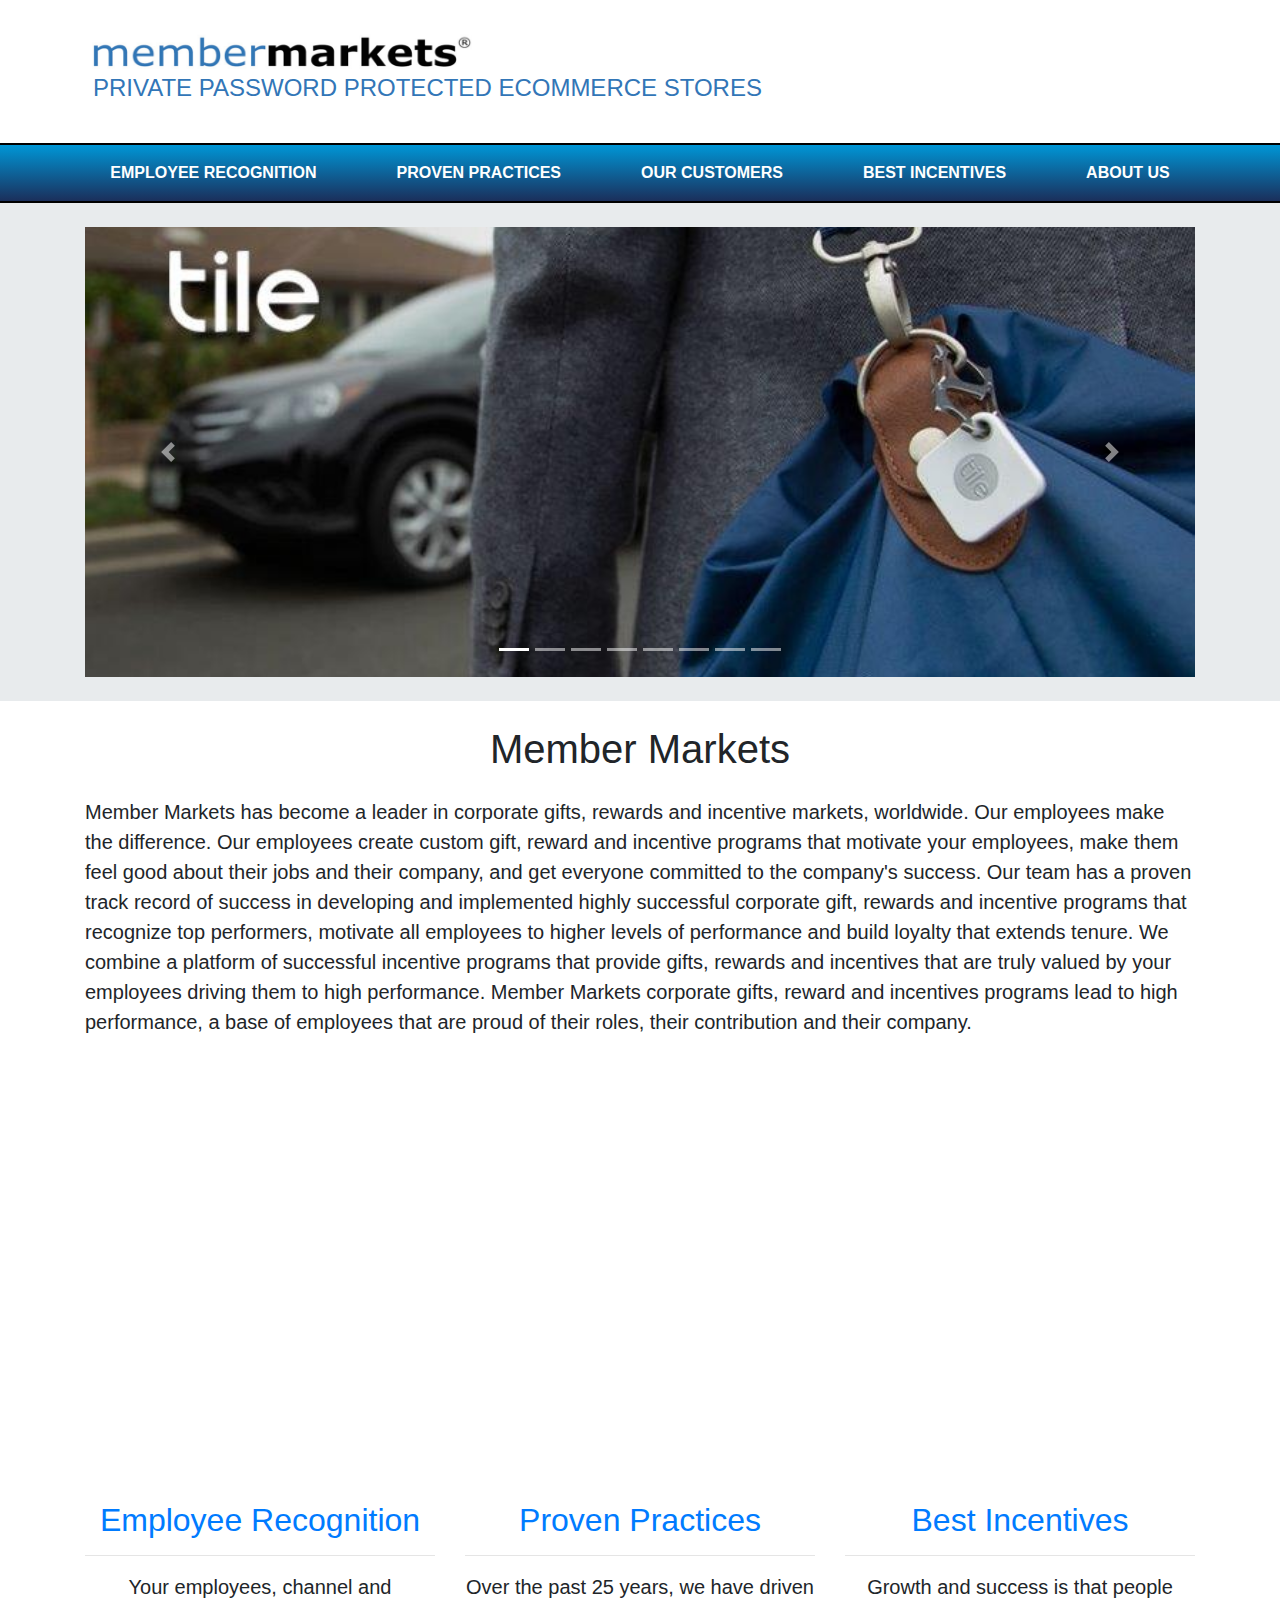
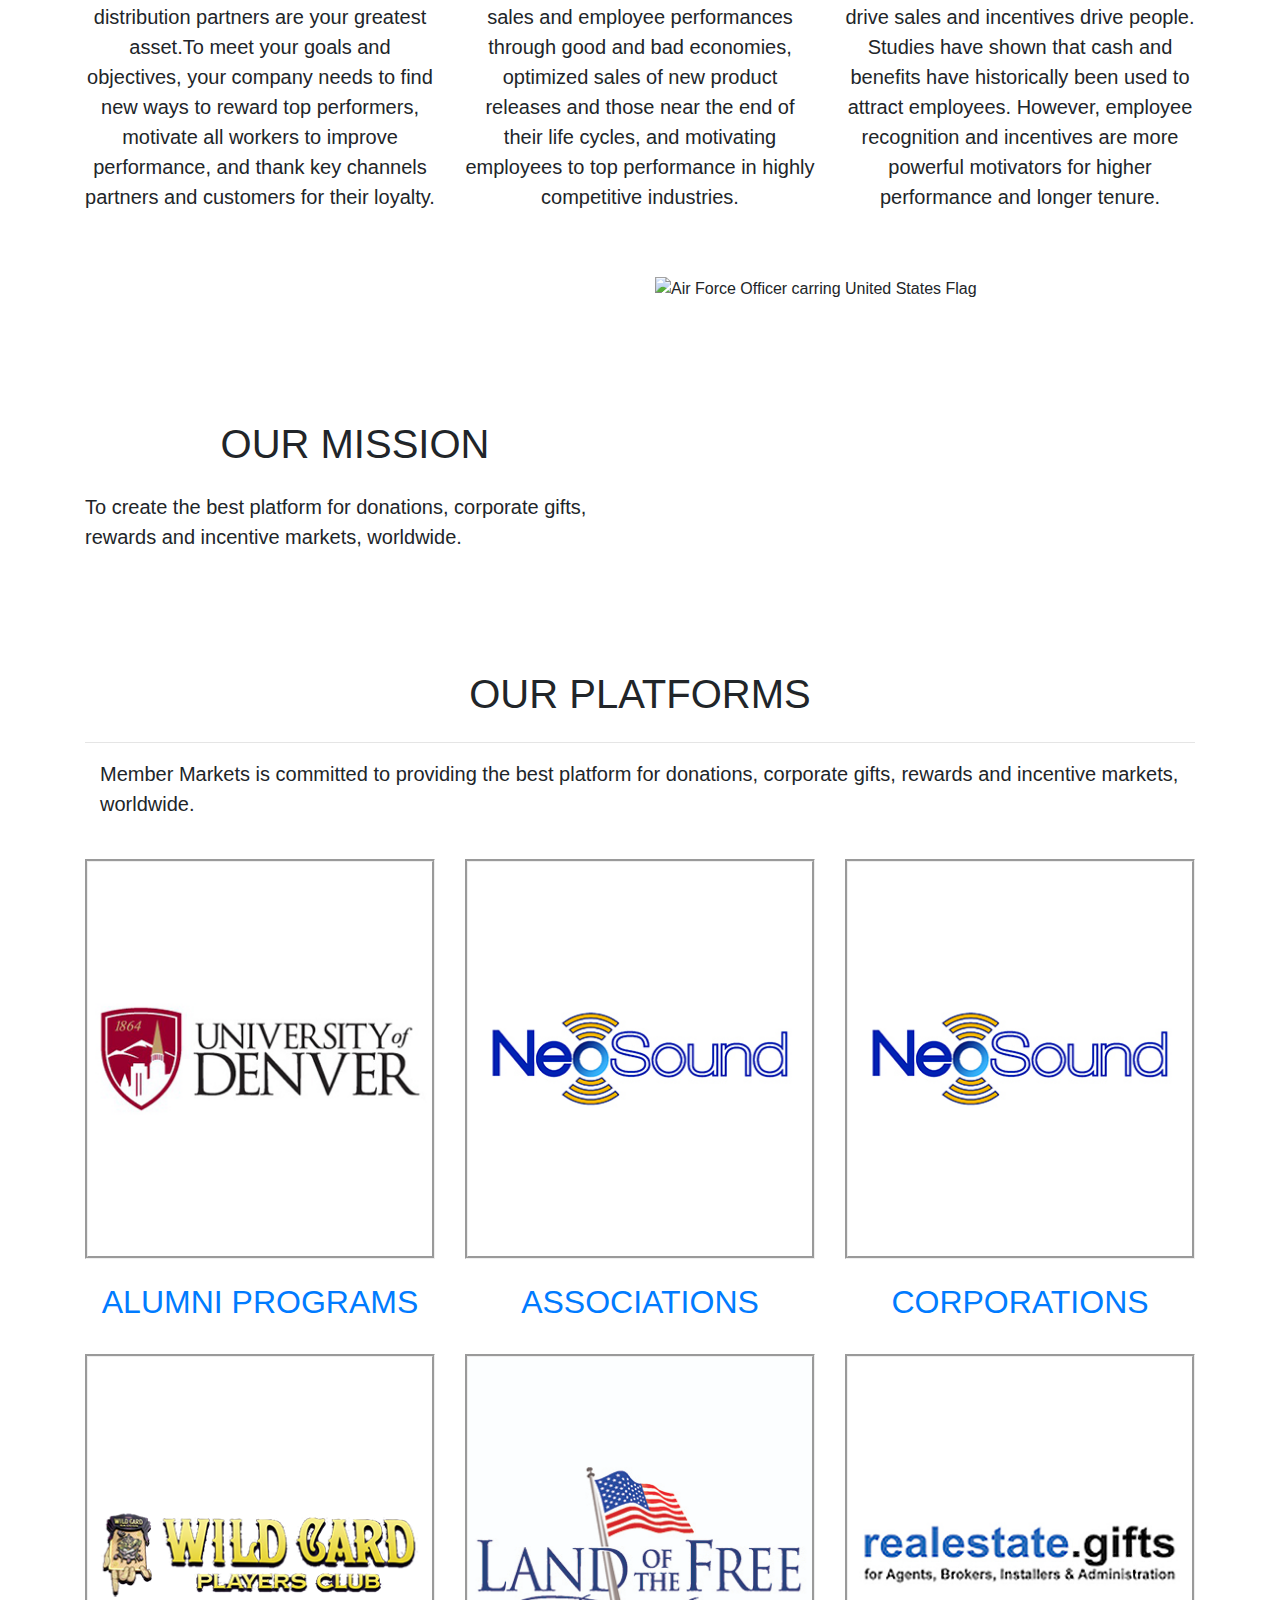
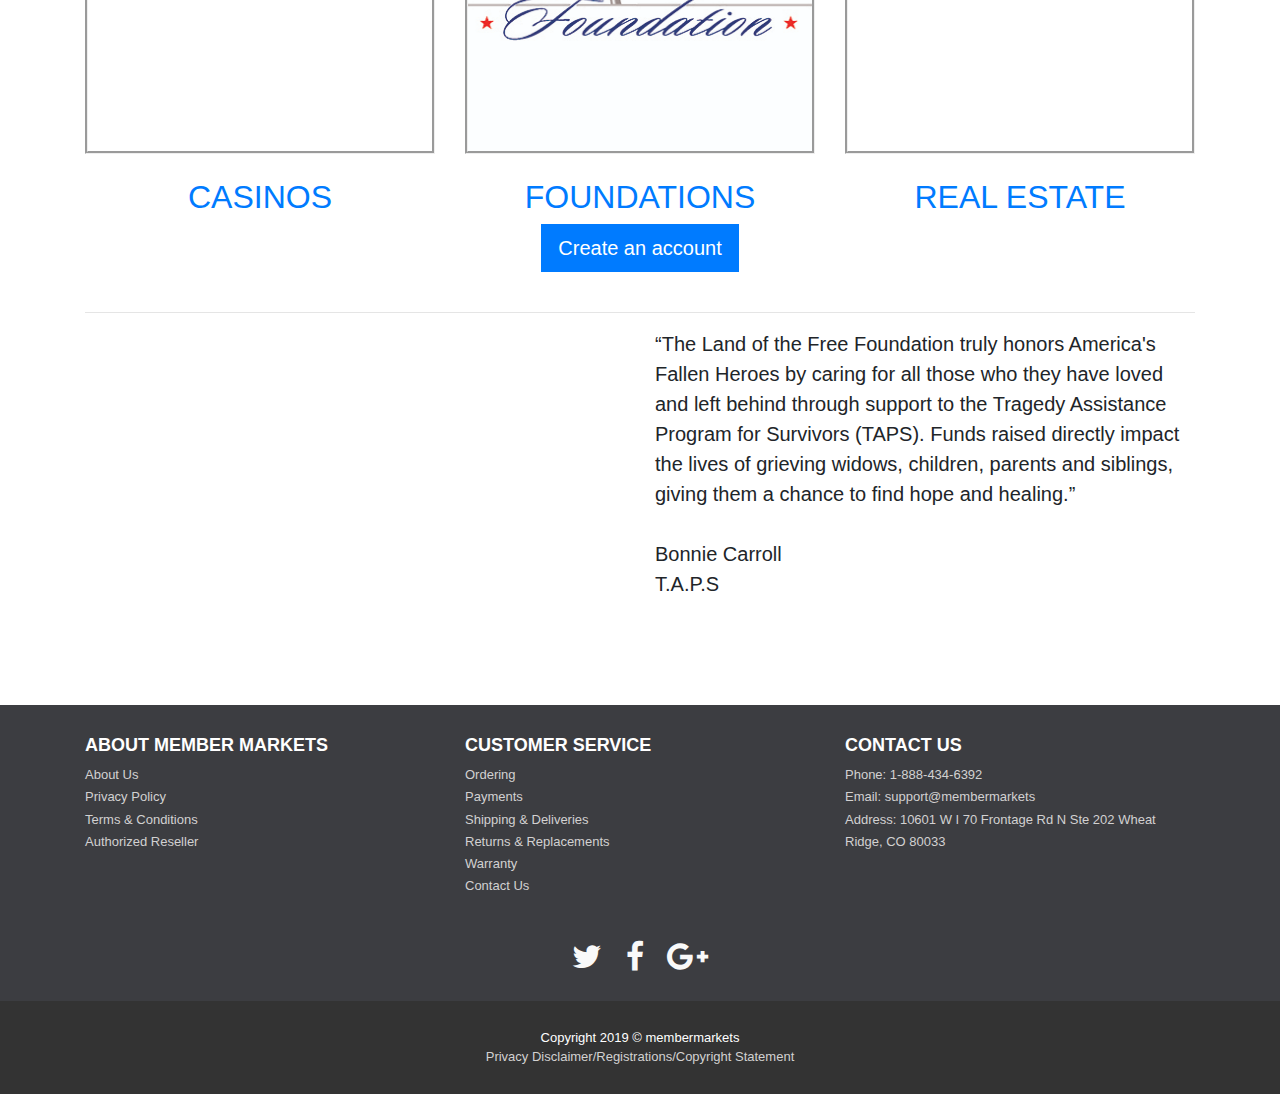
==== commit 695cc2af: "PR" ====
--- a/index.html
+++ b/index.html
@@ -81,7 +81,7 @@
           <li class="nav-item dropdown">
             <a class="nav-link" href="proven-practices.html" id="navbarDropdown" role="button" aria-haspopup="true"
               aria-expanded="false">
-              <b>PROVEN PRATICES</b>
+              <b>PROVEN PRACTICES</b>
             </a>
             <!-- <div class="dropdown-menu" aria-labelledby="navbarDropdown">
                 <a class="dropdown-item" href="testimonials.html">Testimonials</a>
